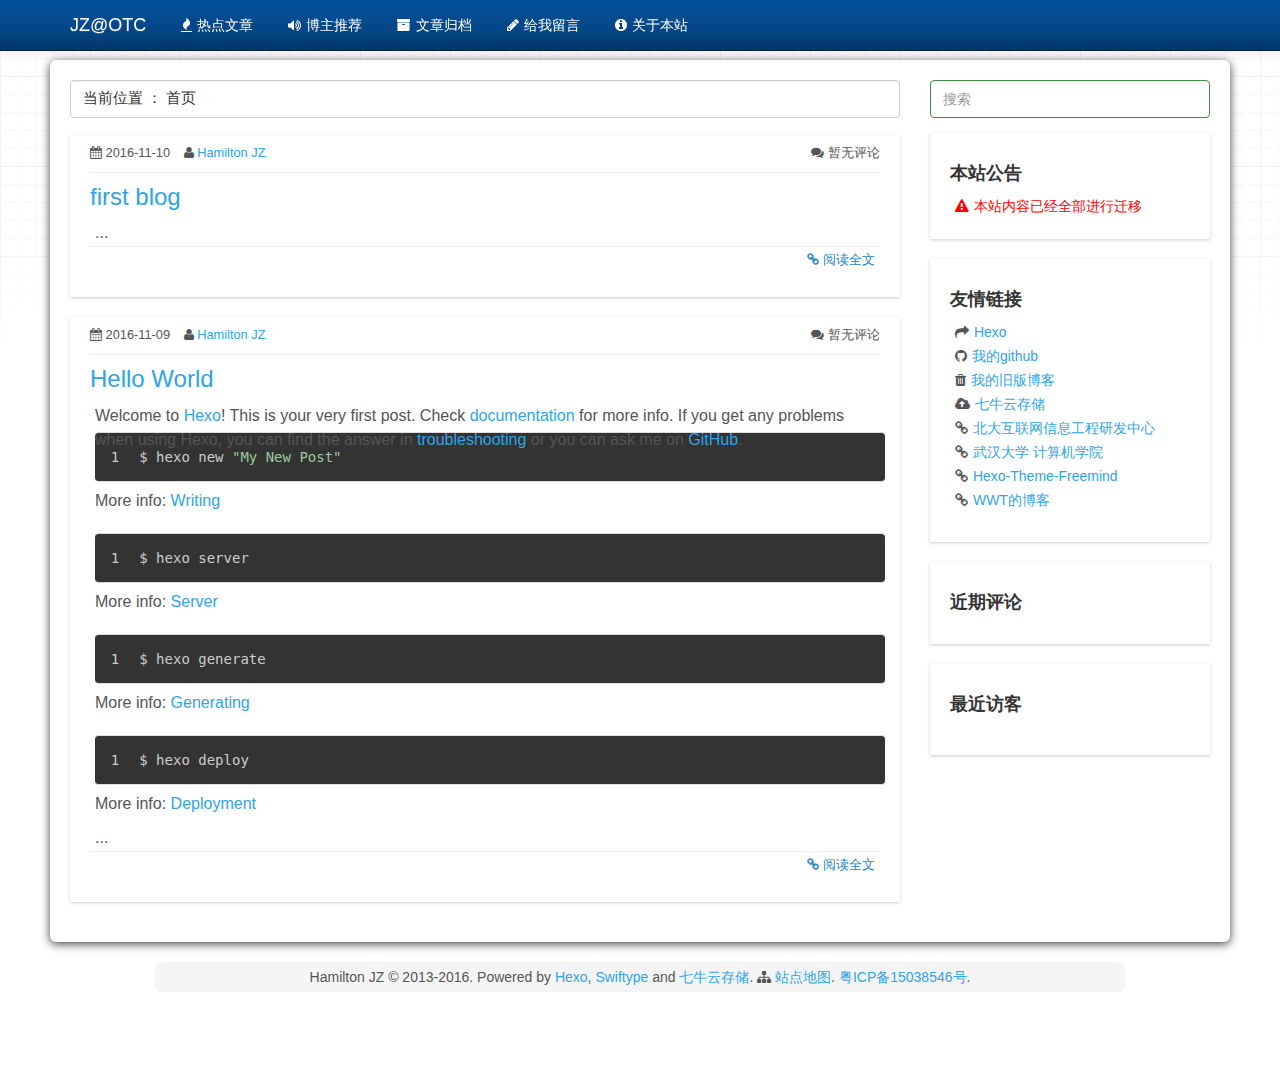
==== index.html @ c2eeb41c "Site updated: 2016-11-10 01:08:20" ====
<!DOCTYPE HTML>
<html>
<head>
  <meta charset="utf-8">
  
  <title>JZ@OTC</title>
  <meta name="author" content="Hamilton JZ">
  
  
  <meta name="viewport" content="width=device-width, initial-scale=1, maximum-scale=1">

  
  <meta property="og:site_name" content="JZ@OTC"/>

  
    <meta property="og:image" content="undefined"/>
  

  
  
    <link href="/favicon.ico" rel="icon">
  

  <!-- CSS -->


  <link rel="stylesheet" href="/css/themes/cerulean.css" media="screen" type="text/css">
  <link rel="stylesheet" href="/css/font-awesome.css" media="screen" type="text/css">
  <link rel="stylesheet" href="/css/style.css" media="screen" type="text/css">
  <link rel="stylesheet" href="/css/responsive.css" media="screen" type="text/css">
  <link rel="stylesheet" href="/css/highlight.css" media="screen" type="text/css">
  <link rel="stylesheet" href="/css/google-fonts.css" media="screen" type="text/css">
  <!--[if lt IE 9]><script src="//html5shiv.googlecode.com/svn/trunk/html5.js"></script><![endif]-->

  <script src="/js/jquery-2.0.3.min.js"></script>
  <script type="text/javascript" src="http://v3.jiathis.com/code/jia.js" charset="utf-8"></script>

  <!-- analytics -->
  



</head>

 <body>  
  <nav id="main-nav" class="navbar navbar-inverse navbar-default navbar-fixed-top" role="navigation">
    <div class="container">
      <button type="button" class="navbar-header navbar-toggle" data-toggle="collapse" data-target=".navbar-collapse">
	<span class="sr-only">Toggle navigation</span>
        <span class="icon-bar"></span>
        <span class="icon-bar"></span>
        <span class="icon-bar"></span>
      </button>
       <a class="navbar-brand" href="/">JZ@OTC</a>
      <div class="collapse navbar-collapse nav-menu">
		<ul class="nav navbar-nav">
		  
		  <li>
			<a href="/tags/热点文章/" title="All the tags.">
			  <i class="fa fa-fire"></i>热点文章
			</a>
		  </li>
		  
		  <li>
			<a href="/tags/博主推荐/" title="All the tags.">
			  <i class="fa fa-volume-up"></i>博主推荐
			</a>
		  </li>
		  
		  <li>
			<a href="/archives" title="All the articles.">
			  <i class="fa fa-archive"></i>文章归档
			</a>
		  </li>
		  
		  <li>
			<a href="/message" title="All the tags.">
			  <i class="fa fa-pencil"></i>给我留言
			</a>
		  </li>
		  
		  <li>
			<a href="/about" title="About me.">
			  <i class="fa fa-info-circle"></i>关于本站
			</a>
		  </li>
		  
		</ul>
      </div>
    </div> <!-- container -->
</nav>
<div class="clearfix"></div>

  <div class="container">
  	<div class="content">
    	 <div class="row page">

	
	<div class="col-md-9">
	

		<div class="slogan" style="margin-bottom: 17px">
      <h4 style="margin-top: 0;color: #333;font-size:15px;font-weight: normal;">当前位置 ： 首页</h4>
</div>    
		<div id="top_search"></div>
		
		<!-- title and entry -->
		
            <div class="archive">	  
				<div id="archives"> 
				
					<header class="entry-header">
						<div class="entry-info" text-transform : capitalize>				     					      	      
							
							  <span class="entry-date">
								  <span class="fa fa-calendar" aria-hidden="true"></span>
								  2016-11-10						      
							  </span>
							  
							  <span class="author vcard">
								  <span class="fa fa-user" aria-hidden="true"></span>
								  <a href="/">Hamilton JZ</a> 	
							  </span>



							<span class="comments-link">
								<span class="fa fa-comments" aria-hidden="true"></span>
								<span class="ds-thread-count" data-thread-key="2016/11/10/first-blog/">暂无评论</span>
							</span>	
							
						</div>	
									
						<h3 class="entry-title"> 
							  <a href="/2016/11/10/first-blog/" >first blog</a>
						</h3>

					</header>

					<div class="entry">
  <div class="row">
	
	
		
	
	...</div>
</div>


					<footer class="entry-meta">					  
						<a href="/2016/11/10/first-blog/" class="more-link"><span class="fa fa-link" aria-hidden="true"></span>  阅读全文</a>	
					</footer>

				</div>	

             </div>
		
            <div class="archive">	  
				<div id="archives"> 
				
					<header class="entry-header">
						<div class="entry-info" text-transform : capitalize>				     					      	      
							
							  <span class="entry-date">
								  <span class="fa fa-calendar" aria-hidden="true"></span>
								  2016-11-09						      
							  </span>
							  
							  <span class="author vcard">
								  <span class="fa fa-user" aria-hidden="true"></span>
								  <a href="/">Hamilton JZ</a> 	
							  </span>



							<span class="comments-link">
								<span class="fa fa-comments" aria-hidden="true"></span>
								<span class="ds-thread-count" data-thread-key="2016/11/09/hello-world/">暂无评论</span>
							</span>	
							
						</div>	
									
						<h3 class="entry-title"> 
							  <a href="/2016/11/09/hello-world/" >Hello World</a>
						</h3>

					</header>

					<div class="entry">
  <div class="row">
	
	
		<p>Welcome to <a href="https://hexo.io/" target="_blank" rel="external">Hexo</a>! This is your very first post. Check <a href="https://hexo.io/docs/" target="_blank" rel="external">documentation</a> for more info. If you get any problems when using Hexo, you can find the answer in <a href="https://hexo.io/docs/troubleshooting.html" target="_blank" rel="external">troubleshooting</a> or you can ask me on <a href="https://github.com/hexojs/hexo/issues" target="_blank" rel="external">GitHub</a>.</p>
<h2 id="Quick-Start"><a href="#Quick-Start" class="headerlink" title="Quick Start"></a>Quick Start</h2><h3 id="Create-a-new-post"><a href="#Create-a-new-post" class="headerlink" title="Create a new post"></a>Create a new post</h3><figure class="highlight bash"><table><tr><td class="gutter"><pre><div class="line">1</div></pre></td><td class="code"><pre><div class="line">$ hexo new <span class="string">"My New Post"</span></div></pre></td></tr></table></figure>
<p>More info: <a href="https://hexo.io/docs/writing.html" target="_blank" rel="external">Writing</a></p>
<h3 id="Run-server"><a href="#Run-server" class="headerlink" title="Run server"></a>Run server</h3><figure class="highlight bash"><table><tr><td class="gutter"><pre><div class="line">1</div></pre></td><td class="code"><pre><div class="line">$ hexo server</div></pre></td></tr></table></figure>
<p>More info: <a href="https://hexo.io/docs/server.html" target="_blank" rel="external">Server</a></p>
<h3 id="Generate-static-files"><a href="#Generate-static-files" class="headerlink" title="Generate static files"></a>Generate static files</h3><figure class="highlight bash"><table><tr><td class="gutter"><pre><div class="line">1</div></pre></td><td class="code"><pre><div class="line">$ hexo generate</div></pre></td></tr></table></figure>
<p>More info: <a href="https://hexo.io/docs/generating.html" target="_blank" rel="external">Generating</a></p>
<h3 id="Deploy-to-remote-sites"><a href="#Deploy-to-remote-sites" class="headerlink" title="Deploy to remote sites"></a>Deploy to remote sites</h3><figure class="highlight bash"><table><tr><td class="gutter"><pre><div class="line">1</div></pre></td><td class="code"><pre><div class="line">$ hexo deploy</div></pre></td></tr></table></figure>
<p>More info: <a href="https://hexo.io/docs/deployment.html" target="_blank" rel="external">Deployment</a></p>

	
	...</div>
</div>


					<footer class="entry-meta">					  
						<a href="/2016/11/09/hello-world/" class="more-link"><span class="fa fa-link" aria-hidden="true"></span>  阅读全文</a>	
					</footer>

				</div>	

             </div>
		

		<!-- pagination -->
		<div>
			<center>
			


			</center>
		</div>
		
	</div> <!-- col-md-9 -->

	
		<div class="col-md-3">
	<div id="sidebar">
		
				
  <div class="form-group has-success has-feedback" id="site_search">
    <form class="site-search-form">
        <input type="text" id="st-search-input" name="q" results="0" placeholder="搜索" class="st-search-input st-default-search-input form-control" />
    </form>
  </div>  

			
				<style type="text/css">
  .cls_container{height:24px;overflow:hidden;}
  .cls_container ul{list-style-type:none;margin:0;padding:0;margin-left:0px;}
  .cls_container ul li{height:24px;line-height:24px;float:left;display:inline;}
</style>

<div class="widget">
	<h4 style="font-weight: bold; color: #333;font-family: "Helvetica Neue", Helvetica, Arial, sans-serif">本站公告</h4>

	<div id="myscroll" class="cls_container">
		<ul>
		  <li><span style="color:red"><i class="fa fa-warning"></i>欢迎访问本站!</span></li></br>
		  <li><span style="color:red"><i class="fa fa-warning"></i>本站内容已经全部进行迁移</span></li></br>
		  <li><span style="color:red"><i class="fa fa-warning"></i>谷歌浏览器访问本站效果最佳!</span></li></br>
		  <li><span style="color:red"><i class="fa fa-warning"></i>若URL失效，请使用本站内部搜索</span></li></br>
		</ul>
	</div>

	<div id="showhint"></div>
</div>

<script type="text/javascript">
	function $(element){
	 if(arguments.length>1){
	  for(var i=0,length=arguments.length,elements=[];i<length;i++){
	   elements.push($(arguments[i]));
	  }
	  return elements;
	 }
	 if(typeof element=="string"){
	  return document.getElementById(element);
	 }else{
	  return element;
	 }
	}
	var Class={
	 create:function(){
	  return function(){
	   this.initialize.apply(this,arguments);
	  }
	 }
	}
	Function.prototype.bind=function(object){
	 var method=this;
	 return function(){
	  method.apply(object,arguments);
	 }
	}
	var Scroll=Class.create();
	Scroll.prototype={
	 initialize:function(element,height){
	  this.element=$(element);
	  this.element.innerHTML+=this.element.innerHTML;
	  this.height=height;
	  this.maxHeight=this.element.scrollHeight/2;
	  this.counter=0;
	  this.scroll();
	  this.timer="";
	  this.element.onmouseover=this.stop.bind(this);
	  this.element.onmouseout=function(){this.timer=setTimeout(this.scroll.bind(this),1000);}.bind(this);
	 },
	 scroll:function(){
	  if(this.element.scrollTop<this.maxHeight){
	   this.element.scrollTop++;
	   this.counter++;
	  }else{
	   this.element.scrollTop=0;
	   this.counter=0;
	  }
	  if(this.counter<this.height){
	   this.timer=setTimeout(this.scroll.bind(this),20);
	  }else{
	   this.counter=0;
	   this.timer=setTimeout(this.scroll.bind(this),3000);
	  }
	 },
	 stop:function(){
	  clearTimeout(this.timer);
	 }
	}
	var myscroll=new Scroll("myscroll",24);
</script>

			
				
			
				

			
				
<div class="widget">
	<h4 style="font-weight: bold; color: #333;font-family: "Helvetica Neue", Helvetica, Arial, sans-serif">友情链接</h4>
	<ul class="blogroll list-unstyled">
	
		<li style="font-size:14px"><i class="fa fa-share"></i><a href="http://hexo.io" title="My Linkin account." target="_blank"]);">Hexo</a></li>
	
		<li style="font-size:14px"><i class="fa fa-github"></i><a href="http://www.github.com/rudy-yuan" title="My Github account." target="_blank"]);">我的github</a></li>
	
		<li style="font-size:14px"><i class="fa fa-trash"></i><a href="http://yjiehn.sinaapp.com" title="My Linkin account." target="_blank"]);">我的旧版博客</a></li>
	
		<li style="font-size:14px"><i class="fa fa-cloud-upload"></i><a href="http://www.qiniu.com" title="My Weibo account." target="_blank"]);">七牛云存储</a></li>
	
		<li style="font-size:14px"><i class="fa fa-chain"></i><a href="http://netlab.pkusz.edu.cn" title="My Weibo account." target="_blank"]);">北大互联网信息工程研发中心</a></li>
	
		<li style="font-size:14px"><i class="fa fa-chain"></i><a href="http://cs.whu.edu.cn" title="My Weibo account." target="_blank"]);">武汉大学 计算机学院</a></li>
	
		<li style="font-size:14px"><i class="fa fa-chain"></i><a href="http://github.com/wzpan/hexo-theme-freemind" title="My Weibo account." target="_blank"]);">Hexo-Theme-Freemind</a></li>
	
		<li style="font-size:14px"><i class="fa fa-chain"></i><a href="http://www.wengweitao.com" title="My Weibo account." target="_blank"]);">WWT的博客</a></li>
	
	</ul>
</div>


			
				<div class="widget">
	<h4 style="font-weight: bold; color: #333;font-family: "Helvetica Neue", Helvetica, Arial, sans-serif">近期评论</h4>
	<ul class="ds-recent-comments" data-num-items="5" data-show-avatars="1" data-show-time="0" data-show-admin="1" data-excerpt-length="100" ></ul>
	
	<script type="text/javascript">
	    var duoshuoQuery = { short_name: 'rudy-yuan' };
	    (function() {
	    var ds = document.createElement('script');
		ds.type = 'text/javascript';ds.async = true;
		ds.src = 'http://static.duoshuo.com/embed.js';
		ds.charset = 'UTF-8';
		(document.getElementsByTagName('head')[0] || document.getElementsByTagName('body')[0]).appendChild(ds);
		})();
	</script>

</div>



			
				<section id="recent-visitors" class="widget widget_recent_comments">
	<h4 style="font-weight: bold; color: #333;font-family: "Helvetica Neue", Helvetica, Arial, sans-serif">最近访客</h4>
  	<div class="panelbody clearfix"><ul class="ds-recent-visitors" data-num-items="30"></ul></div>
</section>
			  
	</div> <!-- sidebar -->
</div> <!-- col-md-3 -->

	
	
</div> <!-- row-fluid -->
	</div>
  </div>
  <div class="container-narrow">
  <footer> <p>
  Hamilton JZ &copy; 2013-2016.
  
       Powered by <a href="http://hexo.io/" target="_blank">Hexo</a>, <a href="https://swiftype.com/" target="_blank">Swiftype</a> and <a href="http://www.qiniu.com/" target="_blank">七牛云存储</a>.
      <i class="fa fa-sitemap %>"></i> <a href="/sitemap.xml" target="_blank"> 站点地图</a>. <a href="http://www.miitbeian.gov.cn/">粤ICP备15038546号</a>.
      <script type="text/javascript">var cnzz_protocol = (("https:" == document.location.protocol) ? " https://" : " http://");document.write(unescape("%3Cspan id='cnzz_stat_icon_1255163192'%3E%3C/span%3E%3Cscript src='" + cnzz_protocol + "s11.cnzz.com/z_stat.php%3Fid%3D1255163192' type='text/javascript'%3E%3C/script%3E"));</script>   
</p> </footer>
</div> <!-- container-narrow -->
  
  <script type="text/javascript">
  (function(w,d,t,u,n,s,e){w['SwiftypeObject']=n;w[n]=w[n]||function(){
    (w[n].q=w[n].q||[]).push(arguments);};s=d.createElement(t);
    e=d.getElementsByTagName(t)[0];s.async=1;s.src=u;e.parentNode.insertBefore(s,e);
  })(window,document,'script','//s.swiftypecdn.com/install/v2/st.js','_st');

  _st('install', 'YYG5W2xNQTns7U8J3YqW','2.0.0');
  </script>



  
<a id="gotop" href="#">   
  <span>▲</span> 
</a>

<script src="/js/jquery.imagesloaded.min.js"></script>
<script src="/js/gallery.js"></script>
<script src="/js/bootstrap.min.js"></script>
<script src="/js/main.js"></script>
<script src="/js/search.js"></script> 


<link rel="stylesheet" href="/fancybox/jquery.fancybox.css" media="screen" type="text/css">
<script src="/fancybox/jquery.fancybox.pack.js"></script>
<script type="text/javascript">
(function($){
  $('.fancybox').fancybox();
})(jQuery);
</script>



</body>
   </html>
---- css/style.css ----
/* =============================================================================
   container
   ========================================================================== */

.container-narrow {
  margin: 0 auto;
  max-width:970px;
}

.container-narrow > footer {
  margin-top: 20px;
  text-align: center;
}
.container-narrow > footer p {
  padding: 5px;
  -webkit-border-radius: 6px;
  -moz-border-radius: 6px;
  border-radius: 6px;
}

/* =============================================================================
   Body and structure
   ========================================================================== */

body {
  position: relative;
  padding-top: 40px;
  background-color: #fff;
  background-image: url(../img/grid-18px-masked.png);
  background-repeat: repeat-x;
  background-position: 0 40px;
  padding-bottom: 70px;
}

.content {
  padding: 20px;
  margin-left: -20px; /* negative indent the amount of the padding to maintain the grid system */
  margin-right: -20px; /* negative indent the amount of the padding to maintain the grid system */
  -webkit-border-radius: 6px 6px 6px 6px;
  -moz-border-radius: 6px 6px 6px 6px;
  border-radius: 6px 6px 6px 6px;
  -webkit-box-shadow: 0 2px 10px rgba(0,0,0,.75);
  -moz-box-shadow: 0 2px 102px rgba(0,0,0,.75);
  box-shadow: 0 2px 10px rgba(0,0,0,.75);
}

#sidebar {
  font-size: 0.9em;
}

/* =============================================================================
   page, post
   ========================================================================== */

.post{
  font-size: 1.2em;
}

.page{
  font-size: 16px;
}

.page, .post{
  line-height: 1.5em;
  font-family: 'Open Sans',"Helvetica Neue", "Helvetica","Microsoft YaHei", "WenQuanYi Micro Hei",Arial, sans-serif;
}

.page .more {
  text-pull: right;
}

.post .date {
  margin-bottom:20px;
  font-weight:bold;
}

.mypage {
  padding-bottom: 30px;
  border-bottom: 1px solid #ccc;
}

.archive {
  padding: 10px 20px;
  margin-bottom: 20px;
  background-color: #fff;
  -moz-box-shadow: 0 1px 3px 0 rgba(0, 0, 0, 0.2);
  -webkit-box-shadow: 0 1px 3px 0 rgba(0, 0, 0, 0.2);
  box-shadow: 0 1px 3px 0 rgba(0, 0, 0, 0.2);
}


.entry-info { 
  margin-bottom: 10px;
  padding-bottom: 20px;
  font-size: 0.8em;
  line-height: 1.3;
  border-bottom: 1px solid #efefef;
}

.entry-date,
.author.vcard,
.entry-tags,
.entry-categories,
.full-size-link { margin-right: 10px; }

time, mark, audio, video {
  margin: 0;
  padding: 0;
  border: 0;
  font-size: 100%;
  font: inherit;
  vertical-align: baseline;
}


/* =============================================================================
   navbar
   ========================================================================== */

.navbar-brand {
  text-shadow: 0 1px 0 rgba(255,255,255,.1), 0 0 30px rgba(255,255,255,.125);
  -webkit-transition: all .2s linear;
     -moz-transition: all .2s linear;
          transition: all .2s linear;
}

.navbar-brand:hover {
  text-decoration: none;
  text-shadow: 0 1px 0 rgba(255,255,255,.1), 0 0 30px rgba(255,255,255,.4);
}


/* =============================================================================
   pagination
   ========================================================================== */

.pagination {
  margin-top: 0;
  text-align: center;
}
.page-number-basic,
.pagination .prev,
.pagination .next,
.pagination .page-number,
.pagination .space {
  display: inline-block;
  position: relative;
  top: -1px;
  margin: 0 10px;
  padding: 0 10px;
  line-height: 30px;
}
@media (max-width: 767px) {
  .page-number-basic,
  .pagination .prev,
  .pagination .next,
  .pagination .page-number,
  .pagination .space {
    margin: 0 5px;
  }
}
.pagination .prev,
.pagination .next,
.pagination .page-number {
  border-bottom: 0;
  transition-property: border-color;
  transition-duration: 0.2s;
  transition-timing-function: ease-in-out;
  transition-delay: 0s;
}
.pagination .prev:hover,
.pagination .next:hover,
.pagination .page-number:hover {
  border-top-color: #222;
}
.pagination .space {
  padding: 0;
  margin: 0;
}
.pagination .prev {
  margin-left: 0;
}
.pagination .next {
  margin-right: 0;
}
.pagination .page-number.current {
  color: #fff;
  background: #ccc;
  border-top-color: #ccc;
}
@media (max-width: 767px) {
  .pagination {
    border-top: none;
  }
  .pagination .prev,
  .pagination .next,
  .pagination .page-number {
    margin-bottom: 10px;
    border-top: 0;
    border-bottom: 1px solid #eee;
  }
  .pagination .prev:hover,
  .pagination .next:hover,
  .pagination .page-number:hover {
    border-bottom-color: #222;
  }
}





/* =============================================================================
   List
   ========================================================================== */

li i {
  margin-right: 5px;
  margin-left: 5px;  
}

.listing-item {
  line-height: 24px;
}

/* =============================================================================
   widget and tag box
   ========================================================================== */

.meta-widget {
  margin: 10px 0;
}

.meta-widget a{
  color:#555;
}

.tag_box {
  margin:0;
  overflow:hidden;
}
.tag_box li {
  line-height:28px;
}
.tag_box li i {
  opacity:0.9;
}
.tag_box.inline li {
  float:left;
}
.tag_box a {
  padding: 2px 6px;
  margin: 2px;
  background: #e5e5e5;
  color:#555;
  border-radius: 3px;
  text-decoration:none;
  border:1px dashed #bbb;
}
.tag_box a span{
  vertical-align:super;
  font-size:0.8em;
}
.tag_box a:hover {
  background-color:#397bdd;
  color:#FFF;
}
.tag_box a.active {
  background:#57A957;
  border:1px solid #4C964D;
  color:#FFF;
}



#local-search-result {
  scroll:auto;
  overflow:auto;
  max-height:3in;
}

ul.search-result-list {
  padding-left: 10px;
}

a.search-result-title {
  font-weight: bold;
}

p.search-result {
  color=#555;
}

em.search-keyword {
  border-bottom: 1px dashed #4088b8;
  font-weight: bold;
}

.tagcloud .entry{
  width: 100%;  
}

.archive-title:before {
  font-family: FontAwesome;
  content: '\f187  ';
}

.archive-title-tag:before {
  font-family: FontAwesome;
  content: '\f02c  ';
}

.archive-title-category:before {
  font-family: FontAwesome;
  content: '\f07b  ';
}

/* =============================================================================
   hyper links
   ========================================================================== */

a.label-anchor {
  position: relative;
  display: block;
  text-align: right;
  width: 200px;
  left: -210px;
  font-family: 'PT Sans', sans-serif;
}
a.label-anchor:target span {
  background-color: #b94a48;
}
a.label-anchor:hover {
  text-decoration: none;
}
a.label-anchor span {
  font-weight: bold;
  line-height: 0px;
  color: #ffffff;
  text-shadow: 0 -1px 0 rgba(0, 0, 0, 0.25);
  white-space: nowrap;
  background-color: #666;
  padding: 1px 4px 2px;
  -webkit-border-radius: 3px;
  -moz-border-radius: 3px;
  border-radius: 3px;
}

a.inline-ref {
  border-bottom: dotted 1px #333;
  color: black;
}
a.inline-ref:hover {
  text-decoration: none;
  border-bottom: solid 1px #000;
}

/* =============================================================================
  blockquote
   ========================================================================== */

blockquote {
  border-left:5px solid #cccccc;
  font-size: 1em;
  background-color: #fff;
}

blockquote p, blockquote ol, blockquote ul, blockquote li, .slogan{
  font-family: 'Open Sans',"Helvetica Neue", Helvetica, "Segoe UI", Ubuntu, "Hiragino Sans GB", '楷体', 'STKaiti';
}

/* =============================================================================
   img
   ========================================================================== */

video {
  max-width: 97.5%;
  margin: 15px auto;
  height: auto;
}

/* =============================================================================
   slogan
   ========================================================================== */

.slogan .icon-heart{
  opacity: 0.5;
  margin-right: 5px;
  margin-top: 3px;
}

.slogan .icon-heart:hover{
  opacity: 1;
}

.slogan{
  display: block;
  width: 100%;
  height: 38px;
  padding: 8px 12px;
  font-size: 14px;
  line-height: 1.42857143;
  color: #555555;
  background-color: #ffffff;
  background-image: none;
  border: 1px solid #cccccc;
  border-radius: 4px;
  -webkit-box-shadow: inset 0 1px 1px rgba(0, 0, 0, 0.075);
  box-shadow: inset 0 1px 1px rgba(0, 0, 0, 0.075);
  -webkit-transition: border-color ease-in-out .15s, box-shadow ease-in-out .15s;
  -o-transition: border-color ease-in-out .15s, box-shadow ease-in-out .15s;
  transition: border-color ease-in-out .15s, box-shadow ease-in-out .15s;
}

/* =============================================================================
   scroll to top
   ========================================================================== */

#gotop{ 
  display:block;  
  width:36px; 
  height:36px;
  position:fixed;  
  bottom:40px;  
  right:30px; 
  border-radius:7px;
  text-decoration:none;  
  display:none;  
}
#gotop span{ 
  display:block; 
} 
#gotop span{ 
  font-size:24px; 
  text-align:center; 
}

/* =============================================================================
   Headers
   ========================================================================== */

h1, .h1,
h2, .h2,
h3, .h3,
h5, .h5,
h6, .h6 {
  margin-top: 0;
  font-family: "Helvetica Neue", Helvetica, Arial, sans-serif;
  font-weight: normal;
  color: #333;
}

.page-header {
  -webkit-background-clip: border-box;
  -webkit-background-origin: padding-box;
  -webkit-background-size: cover;
  /* background-color: #f5f5f5; */
  padding: 10px 20px 0px 20px;
  margin: -20px -20px 20px;
  border-bottom-left-radius: 0px;
  border-bottom-right-radius: 0px;
  border-top-left-radius: 6px;
  border-top-right-radius: 6px;  
}

/* =============================================================================
   entry
   ========================================================================== */

.page .entry{
  padding-top: 10px 0;
}

.page .entry .row{
  padding-left: 20px;
  padding-right: 10px;
}

.page .entry h2{
  display:block; overflow: hidden; width: 0; height: 0;
  margin: -20px 0;
}

.page .entry h3{
  display:block; overflow: hidden; width: 0; height: 0;
}

.page .entry .col-md-8{
  margin: 10px 0;
}

.page .entry .thumbnail{
  margin: 10px;
}

.page h3.title {
  position:relative;
  padding: 2px 5px 5px 5px;
  font-size: 1.9em;
  font-weight: normal;
  font-family: 'PT Sans Narrow', '雅黑', '文泉驿微米黑', '黑体', sans-serif;
}

.comments-link { float: right; }

/* Entry meta */

.entry-info { 
  margin-bottom: 10px;
  padding-bottom: 10px;
  font-size: 0.8em;
  line-height: 1.3;
  border-bottom: 1px solid #efefef;
}

.entry-meta {
  margin-top: 1px;
  margin-bottom: 5px;
  font-size: 0.8em;
  line-height: 1.3;
  border-top: 1px solid #efefef;
  height: 36px;
  padding: 5px;
}

.entry-meta2 {
  background-color: #D9EDF7;
  font-size: 0.8em;
  line-height: 1.3;
  border-top: 1px solid #efefef;
height: 50px;
padding: 5px;
}

.fenlei{
   margin-top: 5px;
   margin-bottom: 9px;
	float:left;
}
.jiathis_style{
  margin-top: 5px;
margin-bottom: 9px;
	float:left;
}

.p1{
	float:left;
	font-size: 15px;
}
.p2{
	float:right;
	font-size: 15px;
}
.curent{
	width:30px;
	height:30px;
	footerfooter
}

.entry-date,
.author.vcard,
.entry-tags,
.entry-categories,
.full-size-link { margin-right: 10px; }

.comments-link { float: right; }

.more-link {
  float: right;
  margin-left: 10px;
  color: #2185c5
}

.more-link,
.entry-info, 
.entry-meta, 
.entry-info a, 
.entry-meta a {
  text-transform: capitalize;
}

.more-link:hover,
.entry-info a:hover, 
.entry-meta a:hover {
  color: #236688;
}

.sticky.format-standard .entry-meta .date,
.sticky.format-audio .entry-meta .date,
.sticky.format-chat .entry-meta .date,
.sticky.format-image .entry-meta .date,
.sticky.format-gallery .entry-meta .date { display: none; }

/* Alignment */

.alignleft { 
  float: left; 
  margin: 0.45em 1.1em 1em 0; 
}

.alignright { 
  float: right; 
  margin: 0.45em 0 1em 1.1em; 
}

.aligncenter { 
  display: block; 
  text-align: center; 
  margin: 0 auto 1.25em; 
}


/* 8. Widgets
--------------------------------------- */
/* Clearfixes */

div,img {
  margin: 0;
  padding: 0;
  border: 0;
  font-size: 100%;
  font: inherit;
  vertical-align: baseline;
}

.widget { 
  margin-bottom: 20px; 
  padding: 20px;
  font-size: 0.95em;
  background: #fff;
  -moz-box-shadow: 0 1px 3px 0 rgba(0, 0, 0, 0.2);
  -webkit-box-shadow: 0 1px 3px 0 rgba(0, 0, 0, 0.2);
  box-shadow: 0 1px 3px 0 rgba(0, 0, 0, 0.2);
}

.widget-title {
  margin: 0;
  padding: 0 0 10px;
  font-size: 1.2em;
  font-weight: bold;
  text-transform: capitalize;
}

.widget ul {
  margin-left:0px;
  padding-left:0px;
  list-style: none;
}

.widget ul li ul, 
.widget ul li ol { 
  margin-left: 15px; 
  margin-bottom: 0; 
}

.widget select {
  max-width: 100%;
}

#header-widget { 
  float: right; 
  padding: 25px 5px 10px; 
}

#header-widget ul { border: 0; }

#header .widget-title { display: none; }

#header-widget .widget-content { 
  float: left; 
  margin-left: 10px;
}

/* Footer Widgets */

#footer .widget {
  padding: 0;
  background: none;
  -moz-box-shadow: none;
  -webkit-box-shadow: none;
  box-shadow: none;
}

/* Search Widget */

.widget_search {
  padding: 0 !important;
  background: none;
  -moz-box-shadow: none;
  -webkit-box-shadow: none;
  box-shadow: none;
}

.search-form {
  padding-right: 50px;
  -moz-box-shadow: 0 1px 3px 0 rgba(0, 0, 0, 0.2);
  -webkit-box-shadow: 0 1px 3px 0 rgba(0, 0, 0, 0.2);
  box-shadow: 0 1px 3px 0 rgba(0, 0, 0, 0.2);
}

.search-form label { display: none; }

.s {
  float: left;
  height: 40px;
  width: 100%; 
  margin: 0 !important;
  padding: 10px !important;
  border: none !important;
  -moz-box-shadow: none !important;
  -webkit-box-shadow: none !important;
  box-shadow: none !important;
}

.search-submit { 
  float: right; 
  height: 40px;
  width: 50px;
  margin: 0 -50px 0; 
  padding: 0;
  border: none;
  color: #777;
}

.search-submit .icon-search {
  margin-right: -0.5em;
} 

/* Social Icons */

.social-icons a {
  display: inline-block;
  width: 35px;
  height: 35px;
  line-height: 35px;
  margin: 0 5px 5px 0;
  text-align: center;
  background: #fff;
  -moz-border-radius: 999px;
  -webkit-border-radius: 999px;
  border-radius: 999px;
  -moz-box-shadow: 0 1px 1px rgba(0, 0, 0, 0.15);
  -webkit-box-shadow: 0 1px 1px rgba(0, 0, 0, 0.15);
  box-shadow: 0 1px 1px rgba(0, 0, 0, 0.15);
}

.social-icons a:last-child {
  margin-right: 0;
}

.social-icons i {
  margin-right: -0.3em;
  font-size: 1em;
}

#header .social-icons {
  float: right;
  padding: 28px 0 0 10px;
}

.widget_wwl_social_widget {
  padding: 0 !important;
  margin-bottom: 10px;
  background: none;
  -moz-box-shadow: none;
  -webkit-box-shadow: none;
  box-shadow: none;
}

#footer .social-icons a {
  background: rgba(255, 255, 255, 0.5);
}

#footer .social-icons a:hover {
  background: #fff;
}


.page h3.title a {
  color: black;
}

.page h3.title div.article-title {
  width:80%;
}

.page h3.title div.date {
  /* position:absolute; */
  /* right:5px; */
  float: right;
  font-size:0.7em;
  color: #777;
  padding-top: 6px;
}


/* =============================================================================
   Archives list
   ========================================================================== */

.archive-ul > .caret {
  vertical-align: 7px;
  margin-left: 5px;
  opacity: 0.3;
}

.archive-ul:hover > .caret {
  opacity: 1;
}

/* =============================================================================
   ToC
   ========================================================================== */

.toc{
  font-size:10pt;
  width:auto;
  padding:10px;
  background: #eee;
  border:solid 1px #ccc;
}
 
.toc .toc-title{
  font-weight:bold;
  font-size:125%
}

.toc-article{
  list-style:circle;
  line-height: 1em;
  margin-bottom: 0px;
  padding: 10px 20px;
}

.toc-article li{
  margin-left:5px !important;
  padding:0 !important  
}

.toc-article ol{
  list-style:square;
  padding: 5px 20px;
}

.toc-article ol ol{
  list-style:circle;
  padding: 5px 20px;
}

/* =============================================================================
   Codes
   ========================================================================== */

.line{
  height: 20px;
}

/* =============================================================================
   Tables
   ========================================================================== */

table {
  border-collapse: separate;
  border-spacing: 0;
  vertical-align: middle;
}

th {
  padding: 12px 10px 12px 10px;
  border-bottom: 1px dashed #4088b8;
}

td {
  padding: 7px 10px 7px 10px;
  text-align: left;
  font-weight: normal;
  vertical-align: middle;
}

/**
 * 
 * For modern browsers
 * 1. The space content is one way to avoid an Opera bug when the
 *    contenteditable attribute is included anywhere else in the document.
 *    Otherwise it causes space to appear at the top and bottom of elements
 *    that are clearfixed.
 * 2. The use of `table` rather than `block` is only necessary if using
 *    `:before` to contain the top-margins of child elements.
 */
.cf:before,
.cf:after {
  content: ""; /* 1 */
  display: table; /* 2 */
}

.cf:after {
  clear: both;
}

/**
 * For IE 6/7 only
 * Include this rule to trigger hasLayout and contain floats.
 */
.cf {
  *zoom: 1;
}
---- css/responsive.css ----
/* Responsive
-------------------------------------------------- */

/* Desktop large
------------------------- */
@media (min-width: 1200px) {
  .page .entry .thumbnail{
    float: left;
    width: 150px;
  }
}

/* Desktop
------------------------- */
@media (min-width: 980px) and (max-width: 1199px)  {
  .page .entry .thumbnail{
    float: left;
    width: 31.623931623931625%;
    *width: 31.570740134569924%;
  }
}

/* Tablet to desktop
------------------------- */
@media (min-width: 768px) and (max-width: 979px) {
  .page .entry .thumbnail{
    float: left;
    width: 100px;
  }
}

/* Tablet
------------------------- */
@media (min-width: 481px) and (max-width: 767px) {
  .page .entry .thumbnail{
    float: right;
    width: 31.491712707182323%;
    *width: 31.43852121782062%;
  }
}

@media (max-width: 480px) {
  .page .entry .thumbnail{
	margin-left: 0;
  }
}
---- css/highlight.css ----
/* Code, Pre [landscape](http://goo.gl/hnwXeD) */

/* highlight */

pre, .highlight {  
  background: #333 !important;
  margin: 0.5em 0;
  padding: 1em 2%;
  overflow: auto;
  color: #ccc!important;
  font-size: 14px;
  text-shadow: none;
  -webkit-border-radius: 4px;
  -moz-border-radius: 4px;
  border-radius: 4px;  
  border-style: solid;
  border-color: #ddd;
  border-width: 1px 0;
  line-height: 20px;
}

code {
  background: #eee;
  border: 1px solid #d6d6d6;
  padding: 0 5px;
  margin: 0 2px;
  font-size: 90%;
  text-shadow: 0 1px #fff;  
  word-break: break-all;
  word-wrap: break-word;
  white-space: normal;
}

.highlight .gutter pre{
  text-align: left;
  padding-right: 20px;
  width: 100%;
  color: #666;  
}

pre,
code {
  font-family: Menlo, "Bitstream Vera Sans Mono", "DejaVu Sans Mono", Monaco, Consolas, monospace;  
}

pre code {
  background: none;
  text-shadow: none;
  padding: 0;
}

.highlight pre {
  border: none;
  margin: 0;
  padding: 0;
  white-space: pre;
}

.highlight table {
  margin: 0;
  width: auto;  
}

.highlight td {
  border: none;
  padding: 0;  
}


/* figcaption */

.highlight figcaption {
  zoom: 1;
  font-size: 0.85em;
  color: #999;
  line-height: 1em;
  margin-bottom: 1em;
}
.highlight figcaption:before,
.highlight figcaption:after {
  content: "";
  display: table;
}
.highlight figcaption:after {
  clear: both;
}
.highlight figcaption a {
  float: right;
}

pre .comment,
pre .title {
  color: #999;
}
pre .variable,
pre .attribute,
pre .tag,
pre .regexp,
pre .ruby .constant,
pre .xml .tag .title,
pre .xml .pi,
pre .xml .doctype,
pre .html .doctype,
pre .css .id,
pre .css .class,
pre .css .pseudo {
  color: #f2777a!important;
}
pre .number,
pre .preprocessor,
pre .built_in,
pre .literal,
pre .params,
pre .constant {
  color: #f99157!important;
}
pre .class,
pre .ruby .class .title,
pre .css .rules .attribute {
  color: #9c9!important;
}
pre .string,
pre .value,
pre .inheritance,
pre .header,
pre .ruby .symbol,
pre .xml .cdata {
  color: #9c9!important;
}
pre .css .hexcolor {
  color: #6cc!important;
}
pre .function,
pre .python .decorator,
pre .python .title,
pre .ruby .function .title,
pre .ruby .title .keyword,
pre .perl .sub,
pre .javascript .title,
pre .coffeescript .title {
  color: #69c!important;
}
pre .keyword,
pre .javascript .function {
  color: #c9c!important;
}
---- css/google-fonts.css ----
@font-face {
  font-family: 'Droid Serif';
  font-style: normal;
  font-weight: 400;
  src: local('Droid Serif'), local('DroidSerif'), url('../fonts/google-fonts/0AKsP294HTD-nvJgucYTaIbN6UDyHWBl620a-IRfuBk.woff') format('woff');
}
@font-face {
  font-family: 'Droid Serif';
  font-style: italic;
  font-weight: 400;
  src: local('Droid Serif Italic'), local('DroidSerif-Italic'), url('../fonts/google-fonts/cj2hUnSRBhwmSPr9kS5899kZXW4sYc4BjuAIFc1SXII.woff') format('woff');
}
@font-face {
  font-family: 'PT Sans';
  font-style: normal;
  font-weight: 400;
  src: local('PT Sans'), local('PTSans-Regular'), url('../fonts/google-fonts/LKf8nhXsWg5ybwEGXk8UBQ.woff') format('woff');
}
@font-face {
  font-family: 'PT Sans';
  font-style: normal;
  font-weight: 700;
  src: local('PT Sans Bold'), local('PTSans-Bold'), url('../fonts/google-fonts/0XxGQsSc1g4rdRdjJKZrNBsxEYwM7FgeyaSgU71cLG0.woff') format('woff');
}
@font-face {
  font-family: 'PT Sans';
  font-style: italic;
  font-weight: 400;
  src: local('PT Sans Italic'), local('PTSans-Italic'), url('../fonts/google-fonts/PIPMHY90P7jtyjpXuZ2cLD8E0i7KZn-EPnyo3HZu7kw.woff') format('woff');
}
@font-face {
  font-family: 'PT Sans';
  font-style: italic;
  font-weight: 700;
  src: local('PT Sans Bold Italic'), local('PTSans-BoldItalic'), url('../fonts/google-fonts/lILlYDvubYemzYzN7GbLkHhCUOGz7vYGh680lGh-uXM.woff') format('woff');
}
@font-face {
  font-family: 'PT Sans Narrow';
  font-style: normal;
  font-weight: 400;
  src: local('PT Sans Narrow'), local('PTSans-Narrow'), url('../fonts/google-fonts/UyYrYy3ltEffJV9QueSi4RdbPw3QSf9R-kE0EsQUn2A.woff') format('woff');
}
@font-face {
  font-family: 'Roboto';
  font-style: normal;
  font-weight: 400;
  src: local('Roboto Regular'), local('Roboto-Regular'), url('../fonts/google-fonts/2UX7WLTfW3W8TclTUvlFyQ.woff') format('woff');
}
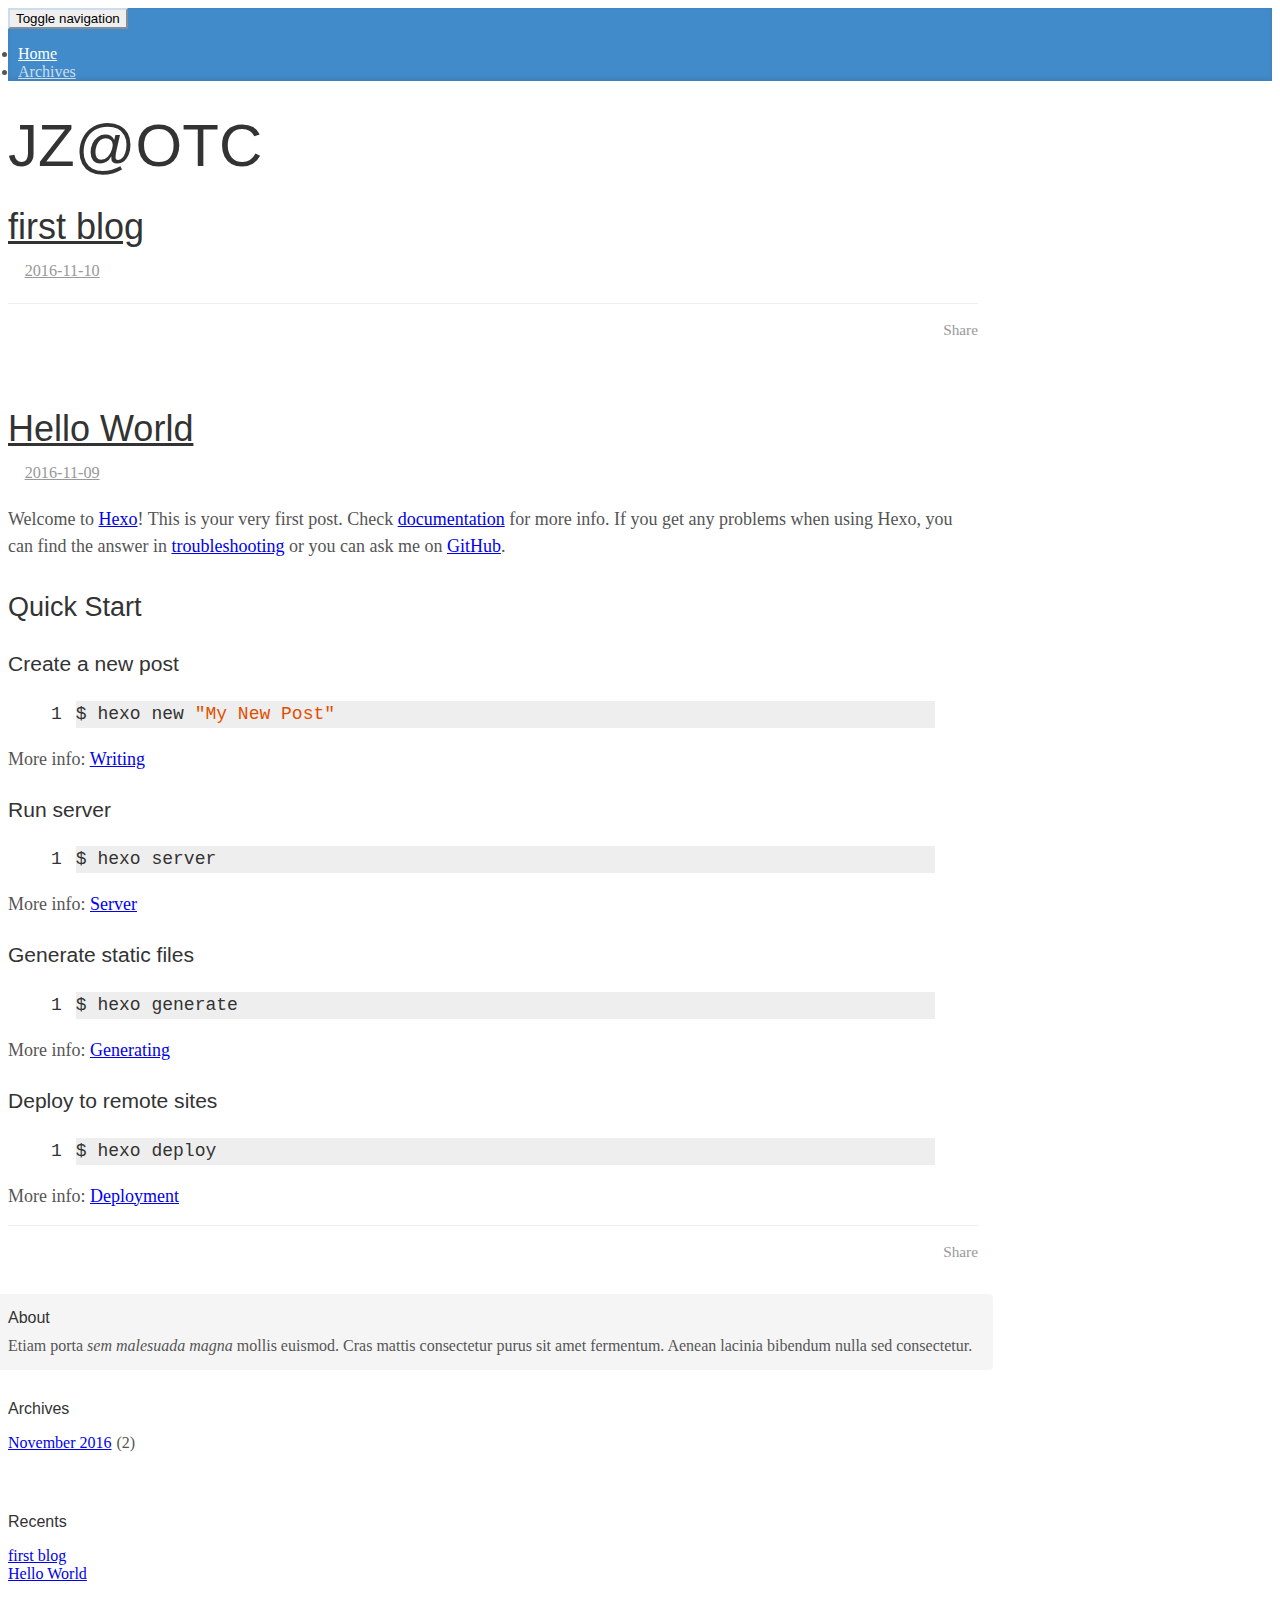
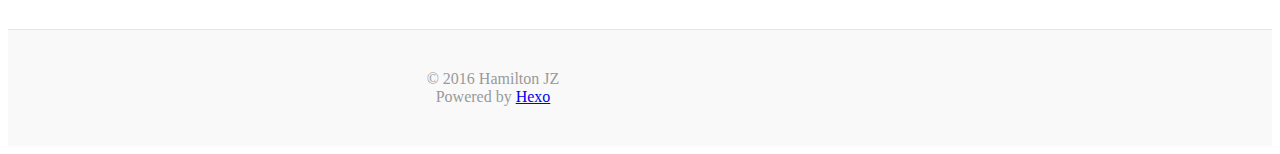
==== commit a82acfe2: "Site updated: 2016-11-10 01:11:48" ====
--- a/index.html
+++ b/index.html
@@ -1,196 +1,157 @@
-<!DOCTYPE HTML>
+<!DOCTYPE html>
 <html>
 <head>
   <meta charset="utf-8">
   
   <title>JZ@OTC</title>
-  <meta name="author" content="Hamilton JZ">
-  
-  
   <meta name="viewport" content="width=device-width, initial-scale=1, maximum-scale=1">
-
-  
-  <meta property="og:site_name" content="JZ@OTC"/>
-
-  
-    <meta property="og:image" content="undefined"/>
-  
-
-  
-  
-    <link href="/favicon.ico" rel="icon">
-  
-
-  <!-- CSS -->
-
-
-  <link rel="stylesheet" href="/css/themes/cerulean.css" media="screen" type="text/css">
-  <link rel="stylesheet" href="/css/font-awesome.css" media="screen" type="text/css">
-  <link rel="stylesheet" href="/css/style.css" media="screen" type="text/css">
-  <link rel="stylesheet" href="/css/responsive.css" media="screen" type="text/css">
-  <link rel="stylesheet" href="/css/highlight.css" media="screen" type="text/css">
-  <link rel="stylesheet" href="/css/google-fonts.css" media="screen" type="text/css">
-  <!--[if lt IE 9]><script src="//html5shiv.googlecode.com/svn/trunk/html5.js"></script><![endif]-->
-
-  <script src="/js/jquery-2.0.3.min.js"></script>
-  <script type="text/javascript" src="http://v3.jiathis.com/code/jia.js" charset="utf-8"></script>
-
-  <!-- analytics -->
-  
-
-
+  <meta property="og:type" content="website">
+<meta property="og:title" content="JZ@OTC">
+<meta property="og:url" content="https://akgbonn.github.io/index.html">
+<meta property="og:site_name" content="JZ@OTC">
+<meta name="twitter:card" content="summary">
+<meta name="twitter:title" content="JZ@OTC">
+  
+    <link rel="alternate" href="/atom.xml" title="JZ@OTC" type="application/atom+xml">
+  
+  
+  
+    <link href="//fonts.googleapis.com/css?family=Source+Code+Pro" rel="stylesheet" type="text/css">
+  
+
+  <link rel="stylesheet" href="https://maxcdn.bootstrapcdn.com/bootstrap/3.3.6/css/bootstrap.min.css" integrity="sha384-1q8mTJOASx8j1Au+a5WDVnPi2lkFfwwEAa8hDDdjZlpLegxhjVME1fgjWPGmkzs7" crossorigin="anonymous">
+
+  <link rel="stylesheet" href="https://maxcdn.bootstrapcdn.com/font-awesome/4.5.0/css/font-awesome.min.css" integrity="sha384-XdYbMnZ/QjLh6iI4ogqCTaIjrFk87ip+ekIjefZch0Y+PvJ8CDYtEs1ipDmPorQ+" crossorigin="anonymous">
+
+  <link rel="stylesheet" href="/css/styles.css">
+  
 
 </head>
 
- <body>  
-  <nav id="main-nav" class="navbar navbar-inverse navbar-default navbar-fixed-top" role="navigation">
-    <div class="container">
-      <button type="button" class="navbar-header navbar-toggle" data-toggle="collapse" data-target=".navbar-collapse">
-	<span class="sr-only">Toggle navigation</span>
+<body>
+  <nav class="navbar navbar-inverse">
+  <div class="container">
+    <!-- Brand and toggle get grouped for better mobile display -->
+    <div class="navbar-header">
+      <button type="button" class="navbar-toggle collapsed" data-toggle="collapse" data-target="#main-menu-navbar" aria-expanded="false">
+        <span class="sr-only">Toggle navigation</span>
         <span class="icon-bar"></span>
         <span class="icon-bar"></span>
         <span class="icon-bar"></span>
       </button>
-       <a class="navbar-brand" href="/">JZ@OTC</a>
-      <div class="collapse navbar-collapse nav-menu">
-		<ul class="nav navbar-nav">
-		  
-		  <li>
-			<a href="/tags/热点文章/" title="All the tags.">
-			  <i class="fa fa-fire"></i>热点文章
-			</a>
-		  </li>
-		  
-		  <li>
-			<a href="/tags/博主推荐/" title="All the tags.">
-			  <i class="fa fa-volume-up"></i>博主推荐
-			</a>
-		  </li>
-		  
-		  <li>
-			<a href="/archives" title="All the articles.">
-			  <i class="fa fa-archive"></i>文章归档
-			</a>
-		  </li>
-		  
-		  <li>
-			<a href="/message" title="All the tags.">
-			  <i class="fa fa-pencil"></i>给我留言
-			</a>
-		  </li>
-		  
-		  <li>
-			<a href="/about" title="About me.">
-			  <i class="fa fa-info-circle"></i>关于本站
-			</a>
-		  </li>
-		  
-		</ul>
-      </div>
-    </div> <!-- container -->
+      
+    </div>
+
+    <!-- Collect the nav links, forms, and other content for toggling -->
+    <div class="collapse navbar-collapse" id="main-menu-navbar">
+      <ul class="nav navbar-nav">
+        
+          <li><a class="active"
+                 href="/index.html">Home</a></li>
+        
+          <li><a class=""
+                 href="/archives/">Archives</a></li>
+        
+      </ul>
+
+      <!--
+      <ul class="nav navbar-nav navbar-right">
+        
+          <li><a href="/atom.xml" title="RSS Feed"><i class="fa fa-rss"></i></a></li>
+        
+      </ul>
+      -->
+    </div><!-- /.navbar-collapse -->
+  </div><!-- /.container-fluid -->
 </nav>
-<div class="clearfix"></div>
 
   <div class="container">
-  	<div class="content">
-    	 <div class="row page">
-
-	
-	<div class="col-md-9">
-	
-
-		<div class="slogan" style="margin-bottom: 17px">
-      <h4 style="margin-top: 0;color: #333;font-size:15px;font-weight: normal;">当前位置 ： 首页</h4>
-</div>    
-		<div id="top_search"></div>
-		
-		<!-- title and entry -->
-		
-            <div class="archive">	  
-				<div id="archives"> 
-				
-					<header class="entry-header">
-						<div class="entry-info" text-transform : capitalize>				     					      	      
-							
-							  <span class="entry-date">
-								  <span class="fa fa-calendar" aria-hidden="true"></span>
-								  2016-11-10						      
-							  </span>
-							  
-							  <span class="author vcard">
-								  <span class="fa fa-user" aria-hidden="true"></span>
-								  <a href="/">Hamilton JZ</a> 	
-							  </span>
-
-
-
-							<span class="comments-link">
-								<span class="fa fa-comments" aria-hidden="true"></span>
-								<span class="ds-thread-count" data-thread-key="2016/11/10/first-blog/">暂无评论</span>
-							</span>	
-							
-						</div>	
-									
-						<h3 class="entry-title"> 
-							  <a href="/2016/11/10/first-blog/" >first blog</a>
-						</h3>
-
-					</header>
-
-					<div class="entry">
-  <div class="row">
-	
-	
-		
-	
-	...</div>
-</div>
-
-
-					<footer class="entry-meta">					  
-						<a href="/2016/11/10/first-blog/" class="more-link"><span class="fa fa-link" aria-hidden="true"></span>  阅读全文</a>	
-					</footer>
-
-				</div>	
-
-             </div>
-		
-            <div class="archive">	  
-				<div id="archives"> 
-				
-					<header class="entry-header">
-						<div class="entry-info" text-transform : capitalize>				     					      	      
-							
-							  <span class="entry-date">
-								  <span class="fa fa-calendar" aria-hidden="true"></span>
-								  2016-11-09						      
-							  </span>
-							  
-							  <span class="author vcard">
-								  <span class="fa fa-user" aria-hidden="true"></span>
-								  <a href="/">Hamilton JZ</a> 	
-							  </span>
-
-
-
-							<span class="comments-link">
-								<span class="fa fa-comments" aria-hidden="true"></span>
-								<span class="ds-thread-count" data-thread-key="2016/11/09/hello-world/">暂无评论</span>
-							</span>	
-							
-						</div>	
-									
-						<h3 class="entry-title"> 
-							  <a href="/2016/11/09/hello-world/" >Hello World</a>
-						</h3>
-
-					</header>
-
-					<div class="entry">
-  <div class="row">
-	
-	
-		<p>Welcome to <a href="https://hexo.io/" target="_blank" rel="external">Hexo</a>! This is your very first post. Check <a href="https://hexo.io/docs/" target="_blank" rel="external">documentation</a> for more info. If you get any problems when using Hexo, you can find the answer in <a href="https://hexo.io/docs/troubleshooting.html" target="_blank" rel="external">troubleshooting</a> or you can ask me on <a href="https://github.com/hexojs/hexo/issues" target="_blank" rel="external">GitHub</a>.</p>
+    <div class="blog-header">
+  <h1 class="blog-title">JZ@OTC</h1>
+  
+</div>
+
+    <div class="row">
+        <div class="col-sm-8 blog-main">
+          
+  
+    <article id="post-first-blog" class="article article-type-post" itemscope itemprop="blogPost">
+
+  <header class="article-header">
+    
+  
+    <h1 itemprop="name">
+      <a class="article-title" href="/2016/11/10/first-blog/">first blog</a>
+    </h1>
+  
+
+
+  </header>
+
+  <div class="article-meta">
+    <div class="article-datetime">
+  <a href="/2016/11/10/first-blog/" class="article-date"><time datetime="2016-11-09T23:16:41.000Z" itemprop="datePublished">2016-11-10</time></a>
+</div>
+
+    
+    
+
+  </div>
+  <div class="article-inner">
+
+    <div class="article-entry" itemprop="articleBody">
+      
+        
+      
+    </div>
+
+    
+      
+
+    
+
+    <footer class="article-footer">
+      <a data-url="https://akgbonn.github.io/2016/11/10/first-blog/" data-id="civblnfev000048fvhfhecjuh" class="article-share-link">
+        <i class="fa fa-share"></i> Share
+      </a>
+      
+      
+
+    </footer>
+  </div>
+  
+</article>
+
+
+
+  
+    <article id="post-hello-world" class="article article-type-post" itemscope itemprop="blogPost">
+
+  <header class="article-header">
+    
+  
+    <h1 itemprop="name">
+      <a class="article-title" href="/2016/11/09/hello-world/">Hello World</a>
+    </h1>
+  
+
+
+  </header>
+
+  <div class="article-meta">
+    <div class="article-datetime">
+  <a href="/2016/11/09/hello-world/" class="article-date"><time datetime="2016-11-09T22:26:55.577Z" itemprop="datePublished">2016-11-09</time></a>
+</div>
+
+    
+    
+
+  </div>
+  <div class="article-inner">
+
+    <div class="article-entry" itemprop="articleBody">
+      
+        <p>Welcome to <a href="https://hexo.io/" target="_blank" rel="external">Hexo</a>! This is your very first post. Check <a href="https://hexo.io/docs/" target="_blank" rel="external">documentation</a> for more info. If you get any problems when using Hexo, you can find the answer in <a href="https://hexo.io/docs/troubleshooting.html" target="_blank" rel="external">troubleshooting</a> or you can ask me on <a href="https://github.com/hexojs/hexo/issues" target="_blank" rel="external">GitHub</a>.</p>
 <h2 id="Quick-Start"><a href="#Quick-Start" class="headerlink" title="Quick Start"></a>Quick Start</h2><h3 id="Create-a-new-post"><a href="#Create-a-new-post" class="headerlink" title="Create a new post"></a>Create a new post</h3><figure class="highlight bash"><table><tr><td class="gutter"><pre><div class="line">1</div></pre></td><td class="code"><pre><div class="line">$ hexo new <span class="string">"My New Post"</span></div></pre></td></tr></table></figure>
 <p>More info: <a href="https://hexo.io/docs/writing.html" target="_blank" rel="external">Writing</a></p>
 <h3 id="Run-server"><a href="#Run-server" class="headerlink" title="Run server"></a>Run server</h3><figure class="highlight bash"><table><tr><td class="gutter"><pre><div class="line">1</div></pre></td><td class="code"><pre><div class="line">$ hexo server</div></pre></td></tr></table></figure>
@@ -200,233 +161,98 @@
 <h3 id="Deploy-to-remote-sites"><a href="#Deploy-to-remote-sites" class="headerlink" title="Deploy to remote sites"></a>Deploy to remote sites</h3><figure class="highlight bash"><table><tr><td class="gutter"><pre><div class="line">1</div></pre></td><td class="code"><pre><div class="line">$ hexo deploy</div></pre></td></tr></table></figure>
 <p>More info: <a href="https://hexo.io/docs/deployment.html" target="_blank" rel="external">Deployment</a></p>
 
-	
-	...</div>
-</div>
-
-
-					<footer class="entry-meta">					  
-						<a href="/2016/11/09/hello-world/" class="more-link"><span class="fa fa-link" aria-hidden="true"></span>  阅读全文</a>	
-					</footer>
-
-				</div>	
-
-             </div>
-		
-
-		<!-- pagination -->
-		<div>
-			<center>
-			
-
-
-			</center>
-		</div>
-		
-	</div> <!-- col-md-9 -->
-
-	
-		<div class="col-md-3">
-	<div id="sidebar">
-		
-				
-  <div class="form-group has-success has-feedback" id="site_search">
-    <form class="site-search-form">
-        <input type="text" id="st-search-input" name="q" results="0" placeholder="搜索" class="st-search-input st-default-search-input form-control" />
-    </form>
-  </div>  
-
-			
-				<style type="text/css">
-  .cls_container{height:24px;overflow:hidden;}
-  .cls_container ul{list-style-type:none;margin:0;padding:0;margin-left:0px;}
-  .cls_container ul li{height:24px;line-height:24px;float:left;display:inline;}
-</style>
-
-<div class="widget">
-	<h4 style="font-weight: bold; color: #333;font-family: "Helvetica Neue", Helvetica, Arial, sans-serif">本站公告</h4>
-
-	<div id="myscroll" class="cls_container">
-		<ul>
-		  <li><span style="color:red"><i class="fa fa-warning"></i>欢迎访问本站!</span></li></br>
-		  <li><span style="color:red"><i class="fa fa-warning"></i>本站内容已经全部进行迁移</span></li></br>
-		  <li><span style="color:red"><i class="fa fa-warning"></i>谷歌浏览器访问本站效果最佳!</span></li></br>
-		  <li><span style="color:red"><i class="fa fa-warning"></i>若URL失效，请使用本站内部搜索</span></li></br>
-		</ul>
-	</div>
-
-	<div id="showhint"></div>
-</div>
-
-<script type="text/javascript">
-	function $(element){
-	 if(arguments.length>1){
-	  for(var i=0,length=arguments.length,elements=[];i<length;i++){
-	   elements.push($(arguments[i]));
-	  }
-	  return elements;
-	 }
-	 if(typeof element=="string"){
-	  return document.getElementById(element);
-	 }else{
-	  return element;
-	 }
-	}
-	var Class={
-	 create:function(){
-	  return function(){
-	   this.initialize.apply(this,arguments);
-	  }
-	 }
-	}
-	Function.prototype.bind=function(object){
-	 var method=this;
-	 return function(){
-	  method.apply(object,arguments);
-	 }
-	}
-	var Scroll=Class.create();
-	Scroll.prototype={
-	 initialize:function(element,height){
-	  this.element=$(element);
-	  this.element.innerHTML+=this.element.innerHTML;
-	  this.height=height;
-	  this.maxHeight=this.element.scrollHeight/2;
-	  this.counter=0;
-	  this.scroll();
-	  this.timer="";
-	  this.element.onmouseover=this.stop.bind(this);
-	  this.element.onmouseout=function(){this.timer=setTimeout(this.scroll.bind(this),1000);}.bind(this);
-	 },
-	 scroll:function(){
-	  if(this.element.scrollTop<this.maxHeight){
-	   this.element.scrollTop++;
-	   this.counter++;
-	  }else{
-	   this.element.scrollTop=0;
-	   this.counter=0;
-	  }
-	  if(this.counter<this.height){
-	   this.timer=setTimeout(this.scroll.bind(this),20);
-	  }else{
-	   this.counter=0;
-	   this.timer=setTimeout(this.scroll.bind(this),3000);
-	  }
-	 },
-	 stop:function(){
-	  clearTimeout(this.timer);
-	 }
-	}
-	var myscroll=new Scroll("myscroll",24);
-</script>
-
-			
-				
-			
-				
-
-			
-				
-<div class="widget">
-	<h4 style="font-weight: bold; color: #333;font-family: "Helvetica Neue", Helvetica, Arial, sans-serif">友情链接</h4>
-	<ul class="blogroll list-unstyled">
-	
-		<li style="font-size:14px"><i class="fa fa-share"></i><a href="http://hexo.io" title="My Linkin account." target="_blank"]);">Hexo</a></li>
-	
-		<li style="font-size:14px"><i class="fa fa-github"></i><a href="http://www.github.com/rudy-yuan" title="My Github account." target="_blank"]);">我的github</a></li>
-	
-		<li style="font-size:14px"><i class="fa fa-trash"></i><a href="http://yjiehn.sinaapp.com" title="My Linkin account." target="_blank"]);">我的旧版博客</a></li>
-	
-		<li style="font-size:14px"><i class="fa fa-cloud-upload"></i><a href="http://www.qiniu.com" title="My Weibo account." target="_blank"]);">七牛云存储</a></li>
-	
-		<li style="font-size:14px"><i class="fa fa-chain"></i><a href="http://netlab.pkusz.edu.cn" title="My Weibo account." target="_blank"]);">北大互联网信息工程研发中心</a></li>
-	
-		<li style="font-size:14px"><i class="fa fa-chain"></i><a href="http://cs.whu.edu.cn" title="My Weibo account." target="_blank"]);">武汉大学 计算机学院</a></li>
-	
-		<li style="font-size:14px"><i class="fa fa-chain"></i><a href="http://github.com/wzpan/hexo-theme-freemind" title="My Weibo account." target="_blank"]);">Hexo-Theme-Freemind</a></li>
-	
-		<li style="font-size:14px"><i class="fa fa-chain"></i><a href="http://www.wengweitao.com" title="My Weibo account." target="_blank"]);">WWT的博客</a></li>
-	
-	</ul>
-</div>
-
-
-			
-				<div class="widget">
-	<h4 style="font-weight: bold; color: #333;font-family: "Helvetica Neue", Helvetica, Arial, sans-serif">近期评论</h4>
-	<ul class="ds-recent-comments" data-num-items="5" data-show-avatars="1" data-show-time="0" data-show-admin="1" data-excerpt-length="100" ></ul>
-	
-	<script type="text/javascript">
-	    var duoshuoQuery = { short_name: 'rudy-yuan' };
-	    (function() {
-	    var ds = document.createElement('script');
-		ds.type = 'text/javascript';ds.async = true;
-		ds.src = 'http://static.duoshuo.com/embed.js';
-		ds.charset = 'UTF-8';
-		(document.getElementsByTagName('head')[0] || document.getElementsByTagName('body')[0]).appendChild(ds);
-		})();
-	</script>
-
-</div>
-
-
-
-			
-				<section id="recent-visitors" class="widget widget_recent_comments">
-	<h4 style="font-weight: bold; color: #333;font-family: "Helvetica Neue", Helvetica, Arial, sans-serif">最近访客</h4>
-  	<div class="panelbody clearfix"><ul class="ds-recent-visitors" data-num-items="30"></ul></div>
-</section>
-			  
-	</div> <!-- sidebar -->
-</div> <!-- col-md-3 -->
-
-	
-	
-</div> <!-- row-fluid -->
-	</div>
-  </div>
-  <div class="container-narrow">
-  <footer> <p>
-  Hamilton JZ &copy; 2013-2016.
-  
-       Powered by <a href="http://hexo.io/" target="_blank">Hexo</a>, <a href="https://swiftype.com/" target="_blank">Swiftype</a> and <a href="http://www.qiniu.com/" target="_blank">七牛云存储</a>.
-      <i class="fa fa-sitemap %>"></i> <a href="/sitemap.xml" target="_blank"> 站点地图</a>. <a href="http://www.miitbeian.gov.cn/">粤ICP备15038546号</a>.
-      <script type="text/javascript">var cnzz_protocol = (("https:" == document.location.protocol) ? " https://" : " http://");document.write(unescape("%3Cspan id='cnzz_stat_icon_1255163192'%3E%3C/span%3E%3Cscript src='" + cnzz_protocol + "s11.cnzz.com/z_stat.php%3Fid%3D1255163192' type='text/javascript'%3E%3C/script%3E"));</script>   
-</p> </footer>
-</div> <!-- container-narrow -->
-  
-  <script type="text/javascript">
-  (function(w,d,t,u,n,s,e){w['SwiftypeObject']=n;w[n]=w[n]||function(){
-    (w[n].q=w[n].q||[]).push(arguments);};s=d.createElement(t);
-    e=d.getElementsByTagName(t)[0];s.async=1;s.src=u;e.parentNode.insertBefore(s,e);
-  })(window,document,'script','//s.swiftypecdn.com/install/v2/st.js','_st');
-
-  _st('install', 'YYG5W2xNQTns7U8J3YqW','2.0.0');
-  </script>
-
-
-
-  
-<a id="gotop" href="#">   
-  <span>▲</span> 
-</a>
-
-<script src="/js/jquery.imagesloaded.min.js"></script>
-<script src="/js/gallery.js"></script>
-<script src="/js/bootstrap.min.js"></script>
-<script src="/js/main.js"></script>
-<script src="/js/search.js"></script> 
-
-
-<link rel="stylesheet" href="/fancybox/jquery.fancybox.css" media="screen" type="text/css">
-<script src="/fancybox/jquery.fancybox.pack.js"></script>
-<script type="text/javascript">
-(function($){
-  $('.fancybox').fancybox();
-})(jQuery);
-</script>
-
-
+      
+    </div>
+
+    
+      
+
+    
+
+    <footer class="article-footer">
+      <a data-url="https://akgbonn.github.io/2016/11/09/hello-world/" data-id="civblnffh000148fvnol2tj8u" class="article-share-link">
+        <i class="fa fa-share"></i> Share
+      </a>
+      
+      
+
+    </footer>
+  </div>
+  
+</article>
+
+
+
+  
+
+
+
+
+        </div>
+        <div class="col-sm-3 col-sm-offset-1 blog-sidebar">
+          
+  <div class="sidebar-module sidebar-module-inset">
+  <h4>About</h4>
+  <p>Etiam porta <em>sem malesuada magna</em> mollis euismod. Cras mattis consectetur purus sit amet fermentum. Aenean lacinia bibendum nulla sed consectetur.</p>
+
+</div>
+
+
+  
+
+
+  
+
+
+  
+
+  
+  <div class="sidebar-module">
+    <h4>Archives</h4>
+    <ul class="sidebar-module-list"><li class="sidebar-module-list-item"><a class="sidebar-module-list-link" href="/archives/2016/11/">November 2016</a><span class="sidebar-module-list-count">2</span></li></ul>
+  </div>
+
+
+
+  
+  <div class="sidebar-module">
+    <h4>Recents</h4>
+    <ul class="sidebar-module-list">
+      
+        <li>
+          <a href="/2016/11/10/first-blog/">first blog</a>
+        </li>
+      
+        <li>
+          <a href="/2016/11/09/hello-world/">Hello World</a>
+        </li>
+      
+    </ul>
+  </div>
+
+
+
+        </div>
+    </div>
+  </div>
+  <footer class="blog-footer">
+  <div class="container">
+    <div id="footer-info" class="inner">
+      &copy; 2016 Hamilton JZ<br>
+      Powered by <a href="http://hexo.io/" target="_blank">Hexo</a>
+    </div>
+  </div>
+</footer>
+
+  
+
+<script src="https://ajax.googleapis.com/ajax/libs/jquery/2.1.4/jquery.min.js" integrity="sha384-8gBf6Y4YYq7Jx97PIqmTwLPin4hxIzQw5aDmUg/DDhul9fFpbbLcLh3nTIIDJKhx" crossorigin="anonymous"></script>
+
+<script src="https://maxcdn.bootstrapcdn.com/bootstrap/3.3.6/js/bootstrap.min.js" integrity="sha384-0mSbJDEHialfmuBBQP6A4Qrprq5OVfW37PRR3j5ELqxss1yVqOtnepnHVP9aJ7xS" crossorigin="anonymous"></script>
+
+
+
+<script src="/js/script.js"></script>
 
 </body>
-   </html>
+</html>
--- a/css/styles.css
+++ b/css/styles.css
@@ -0,0 +1,790 @@
+/* Concatenates the stylesheet files */
+/**
+ * Base Hexo and Theme styles
+ *
+ * This stylesheet is meant to give a baseline style
+ * for the built-in Hexo tags and theme markdown. They shouldn't need
+ * to change as often as the styles in `custom.css` (in theory).
+ */
+
+/* Globals */
+
+.left, .alignleft {
+  float: left;
+}
+.right, .alignright {
+  float: right;
+}
+
+/* Sidebar */
+
+.sidebar-module-list-count {
+  padding-left: 5px;
+}
+.sidebar-module-list-count:before { content: "("; }
+.sidebar-module-list-count:after { content: ")"; }
+
+/* Articles */
+
+.article-entry {
+  overflow: hidden; /* fixes problems on small width devices */
+}
+
+.article-meta {
+  margin-bottom: 20px;
+}
+.article-meta > * {
+  display: inline-block;
+  margin-right: 15px;
+}
+
+.article-date:before,
+.article-author:before,
+.article-category-link:before {
+  display: inline-block;
+  font-family: FontAwesome;
+  margin-right: 0.25em;
+  text-rendering: auto;
+  -webkit-font-smoothing: antialiased;
+}
+.article-date:before { content: "\f073"; }
+.article-author:before { content: "\f007"; }
+.article-category-link:before { content: "\f07b"; }
+
+/* blockquote */
+.article-entry blockquote footer cite {
+  display: inline-block;
+}
+.article-entry blockquote footer cite::before {
+  content: "~";
+  padding: 0px 0.5em;
+}
+
+.article-entry .pullquote.right {
+  margin-right: 0.5em;
+  margin-left: 1em;
+}
+.article-entry .pullquote {
+  text-align: left;
+  width: 45%;
+  margin: 0;
+}
+
+/* article tags */
+.article-tag-list {
+  margin: 0;
+  padding: 0;
+  list-style-type: none;
+}
+.article-tag-list-item {
+  display: inline-block;
+  margin-right: 15px;
+}
+.article-tag-list-link:before {
+  display: inline-block;
+  font-family: FontAwesome;
+  content: "\f02b";
+  margin-right: 0.25em;
+  text-rendering: auto;
+  -webkit-font-smoothing: antialiased;
+}
+
+.article-footer {
+  border-top: 1px solid #eee;
+  padding-top: 15px;
+}
+
+.article-comment-link { display: inline-block; }
+.article-share-link {
+  cursor: pointer;
+  float: right;
+  margin-left: 20px;
+}
+
+/* prev/next navigation between articles */
+#article-nav {
+  margin-top: 30px;
+}
+#article-nav>li {
+  padding: 2px;
+  font-size: 0.8em;
+}
+#article-nav>li>a {
+  border: 1px solid #337ab7;
+}
+#article-nav>li>a:hover {
+  border: 1px solid #23527c;
+}
+.article-nav-link-wrap .fa {
+  margin: 4px 0;
+}
+
+/* article media */
+
+.article-entry img,
+.article-entry video {
+  max-width: 100%;
+  height: auto;
+  display: block;
+  margin: auto;
+}
+.article-entry .caption {
+  color: #999;
+  display: block;
+  font-size: 0.9em;
+  margin-top: 0.5em;
+  position: relative;
+  text-align: center;
+}
+.article-entry .video-container {
+  position: relative;
+  padding-top: 56.25%;
+  height: 0;
+  overflow: hidden;
+}
+.article-entry .video-container iframe,
+.article-entry .video-container object,
+.article-entry .video-container embed {
+  position: absolute;
+  top: 0;
+  left: 0;
+  width: 100%;
+  height: 100%;
+  margin-top: 0;
+}
+
+.article-gallery {
+  padding-top: 15px;
+  border-top: 1px solid #eee;
+}
+
+/* Archives */
+
+.archive-year-wrap {
+  border-bottom: 1px solid #eee;
+  font-size: 2em;
+}
+.archive-article {
+  margin: 30px 0;
+}
+.archive-article h1 {
+  margin: 0;
+  font-size: 1.3em;
+}
+
+/** Callout Styles */
+
+.bs-callout {
+  padding: 20px;
+  margin: 20px 0;
+  border: 1px solid #eee;
+  border-left-width: 5px;
+  border-radius: 3px;
+}
+.bs-callout h4,
+.bs-callout .fa {
+  margin-top: 0;
+  margin-bottom: 5px;
+}
+.bs-callout p:last-child {
+  margin-bottom: 0;
+}
+.bs-callout code {
+  border-radius: 3px;
+}
+.bs-callout+.bs-callout {
+  margin-top: -5px;
+}
+.bs-callout-default {
+  border-left-color: #777;
+}
+.bs-callout-default h4,
+.bs-callout-default .fa {
+  color: #777;
+}
+.bs-callout-primary {
+  border-left-color: #428bca;
+}
+.bs-callout-primary h4,
+.bs-callout-primary .fa {
+  color: #428bca;
+}
+.bs-callout-success {
+  border-left-color: #5cb85c;
+}
+.bs-callout-success h4,
+.bs-callout-success .fa {
+  color: #5cb85c;
+}
+.bs-callout-danger {
+  border-left-color: #d9534f;
+}
+.bs-callout-danger h4,
+.bs-callout-danger .fa {
+  color: #d9534f;
+}
+.bs-callout-warning {
+  border-left-color: #f0ad4e;
+}
+.bs-callout-warning h4,
+.bs-callout-warning .fa {
+  color: #f0ad4e;
+}
+.bs-callout-info {
+  border-left-color: #5bc0de;
+}
+.bs-callout-info h4,
+.bs-callout-info .fa {
+  color: #5bc0de;
+}
+
+/*
+ * Social media sharing module
+ */
+.article-share-box {
+  position: absolute;
+  display: none;
+  background: #fff;
+  -webkit-box-shadow: 1px 2px 10px rgba(0,0,0,0.2);
+  box-shadow: 1px 2px 10px rgba(0,0,0,0.2);
+  -webkit-border-radius: 3px;
+  border-radius: 3px;
+  margin-left: -145px;
+  overflow: hidden;
+  z-index: 1;
+}
+.article-share-box.on {
+  display: block;
+}
+.article-share-input {
+  width: 100%;
+  background: none;
+  -webkit-box-sizing: border-box;
+  -moz-box-sizing: border-box;
+  box-sizing: border-box;
+  font: 14px "Helvetica Neue", Helvetica, Arial, sans-serif;
+  padding: 0 15px;
+  color: #555;
+  outline: none;
+  border: 1px solid #ddd;
+  -webkit-border-radius: 3px 3px 0 0;
+  border-radius: 3px 3px 0 0;
+  height: 36px;
+  line-height: 36px;
+}
+.article-share-links {
+  zoom: 1;
+  background: #eee;
+  line-height: normal;
+}
+.article-share-links:before,
+.article-share-links:after {
+  content: "";
+  display: table;
+}
+.article-share-links:after {
+  clear: both;
+}
+.article-share-twitter,
+.article-share-facebook,
+.article-share-pinterest,
+.article-share-google {
+  width: 50px;
+  height: 36px;
+  display: block;
+  float: left;
+  position: relative;
+  color: #999;
+  text-shadow: 0 1px #fff;
+}
+.article-share-twitter:before,
+.article-share-facebook:before,
+.article-share-pinterest:before,
+.article-share-google:before {
+  font-size: 20px;
+  font-family: FontAwesome;
+  width: 20px;
+  height: 20px;
+  position: absolute;
+  top: 50%;
+  left: 50%;
+  margin-top: -10px;
+  margin-left: -10px;
+  text-align: center;
+}
+.article-share-twitter:hover,
+.article-share-facebook:hover,
+.article-share-pinterest:hover,
+.article-share-google:hover {
+  color: #fff;
+}
+.article-share-twitter:before {
+  content: "\f099";
+}
+.article-share-twitter:hover {
+  background: #00aced;
+  text-shadow: 0 1px #008abe;
+}
+.article-share-facebook:before {
+  content: "\f09a";
+}
+.article-share-facebook:hover {
+  background: #3b5998;
+  text-shadow: 0 1px #2f477a;
+}
+.article-share-pinterest:before {
+  content: "\f0d2";
+}
+.article-share-pinterest:hover {
+  background: #cb2027;
+  text-shadow: 0 1px #a21a1f;
+}
+.article-share-google:before {
+  content: "\f0d5";
+}
+.article-share-google:hover {
+  background: #dd4b39;
+  text-shadow: 0 1px #be3221;
+}
+
+/** Highlight.js Styles (Syntax Highlighting) */
+
+.highlight {
+  display: block;
+  background: white;
+  color: #333333;
+  overflow-x: auto;
+  margin-bottom: 15px;
+}
+
+.highlight .gutter pre {
+  border: 0;
+  text-align: right;
+  padding-right: 10px;
+  background-color: transparent;
+}
+.highlight .code {
+  width: 100%;
+}
+
+.highlight figcaption {
+  font-size: .8em;
+  color: #999;
+}
+.highlight figcaption a {
+  float: right;
+}
+
+.highlight table {
+  margin: 0;
+  width: 100%;
+}
+
+.highlight pre {
+  margin: 0;
+  background-color: #eeeeee;
+}
+
+.highlight .comment,
+.highlight .meta {
+  color: #969896;
+}
+
+.highlight .string,
+.highlight .value,
+.highlight .variable,
+.highlight .template-variable,
+.highlight .strong,
+.highlight .emphasis,
+.highlight .quote,
+.highlight .inheritance,
+.highlight.ruby .symbol,
+.highlight.xml .cdata {
+  color: #df5000;
+}
+
+.highlight .keyword,
+.highlight .selector-tag,
+.highlight .type,
+.highlight.javascript .function {
+  color: #a71d5d;
+}
+
+.highlight .number,
+.highlight .preprocessor,
+.highlight .built_in,
+.highlight .params,
+.highlight .constant,
+.highlight .literal,
+.highlight .symbol,
+.highlight .bullet,
+.highlight .attribute,
+.highlight.css .hexcolor {
+  color: #0086b3;
+}
+
+.highlight .section,
+.highlight .header,
+.highlight .name,
+.highlight .function,
+.highlight.python .decorator,
+.highlight.python .title,
+.highlight.ruby .function .title,
+.highlight.ruby .title .keyword,
+.highlight.perl .sub,
+.highlight.javascript .title,
+.highlight.coffeescript .title {
+  color: #63a35c;
+}
+
+.highlight .tag,
+.highlight .regexp {
+  color: #333333;
+}
+
+.highlight .title,
+.highlight .attr,
+.highlight .selector-id,
+.highlight .selector-class,
+.highlight .selector-attr,
+.highlight .selector-pseudo,
+.highlight.ruby .constant,
+.highlight.xml .tag .title,
+.highlight.xml .pi,
+.highlight.xml .doctype,
+.highlight.html .doctype,
+.highlight.css .id,
+.highlight.css .class,
+.highlight.css .pseudo,
+.highlight .class,
+.highlight.ruby .class .title,
+.highlight.css .rules .attribute {
+  color: #795da3;
+}
+
+.highlight .addition {
+  color: #55a532;
+  background-color: #eaffea;
+}
+
+.highlight .deletion {
+  color: #bd2c00;
+  background-color: #ffecec;
+}
+
+.highlight .link {
+  text-decoration: underline;
+}
+
+/**
+ * Custom Bootstrap and Theme Overrides
+ *
+ * Bootstrap designers: Feel free to remove all of the styles in this
+ * file to start a fresh new design. Most of the critical/functional
+ * styles are found within the other CSS files, with this one included last.
+ *
+ * Bootstrap and Hexo markdown style overrides would typically happen here.
+ */
+
+/* Globals */
+
+body {
+  font-family: Georgia, "Times New Roman", Times, serif;
+  color: #555;
+}
+
+h1, .h1,
+h2, .h2,
+h3, .h3,
+h4, .h4,
+h5, .h5,
+h6, .h6 {
+  margin-top: 1em;
+  margin-bottom: 15px;
+  font-family: "Helvetica Neue", Helvetica, Arial, sans-serif;
+  font-weight: normal;
+  color: #333;
+}
+
+p {
+  margin: 0 0 15px;
+}
+
+code {
+  background-color: #eeeeee;
+  font-size: 80%;
+}
+
+.fa { margin-right: 0.25em; }
+
+/* Buttons */
+.btn {
+  border-radius: 30px;
+}
+.btn-primary {
+  background-color: #428bca;
+  border-color: #337ab7;
+}
+.nav-pills>li>a {
+  border-radius: 30px;
+}
+
+/* Override Bootstrap's default container width */
+@media (min-width: 1200px) {
+  .container {
+    width: 970px;
+  }
+}
+
+/*
+ * Masthead for nav
+ */
+
+.navbar {
+  background-color: #428bca;
+  -webkit-box-shadow: inset 0 -2px 5px rgba(0,0,0,.1);
+          box-shadow: inset 0 -2px 5px rgba(0,0,0,.1);
+}
+
+.navbar-inverse { border: 0; }
+
+.navbar-inverse .navbar-toggle {
+  border-color: #cdddeb;
+}
+.navbar-inverse .navbar-toggle .icon-bar {
+  background-color: #cdddeb;
+}
+
+.navbar-inverse .navbar-toggle:focus,
+.navbar-inverse .navbar-toggle:hover {
+  background-color: #65A2D6;
+}
+
+.navbar-inverse .navbar-brand,
+.navbar-inverse .navbar-nav>li>a {
+  color: #cdddeb;
+  font-weight: 500;
+}
+
+.navbar-inverse .navbar-collapse,
+.navbar-inverse .navbar-form {
+  border-color: #cdddeb;
+}
+
+.navbar-inverse .navbar-nav>li>a.active {
+  color: #fff;
+}
+
+@media (min-width: 768px) {
+  .navbar {
+    border-radius: 0;
+    min-height: 40px;
+  }
+
+  /** The following may need modification depending on
+      the size of your `navbar-brand` (if enabled) */
+  #main-menu-navbar {
+    margin-left: -30px;
+  }
+  .navbar-nav>li>a {
+    padding-top: 10px;
+    padding-bottom: 10px;
+  }
+  /** ^^^^^^^^^^^^^^^^^^^^^^^^^^^^^^^^^^^^^^^^^^^ */
+
+  .navbar-inverse .navbar-nav>li>a.active:after {
+    position: absolute;
+    bottom: 0;
+    left: 50%;
+    width: 0;
+    height: 0;
+    margin-left: -5px;
+    vertical-align: middle;
+    content: " ";
+    border-right: 5px solid transparent;
+    border-bottom: 5px solid;
+    border-left: 5px solid transparent;
+  }
+}
+
+/*
+ * Blog header and description
+ */
+
+.blog-header {
+  padding-bottom: 20px;
+}
+.blog-title {
+  margin-top: 30px;
+  margin-bottom: 0;
+  font-size: 60px;
+  font-weight: normal;
+}
+.blog-description {
+  font-size: 20px;
+  color: #999;
+}
+
+/*
+ * Main column and sidebar layout
+ */
+
+.blog-main {
+  font-size: 18px;
+  line-height: 1.5;
+}
+.blog-main > article:last-of-type {
+  margin-bottom: 30px;
+}
+
+/* Sidebar modules for boxing content */
+.sidebar-module {
+  padding: 15px;
+  margin: 0 -15px 15px;
+}
+.sidebar-module h4 {
+  margin-top: 0;
+  margin-bottom: 10px;
+}
+.sidebar-module-inset {
+  padding: 15px;
+  background-color: #f5f5f5;
+  border-radius: 4px;
+}
+.sidebar-module-inset p:last-child,
+.sidebar-module-inset ul:last-child,
+.sidebar-module-inset ol:last-child {
+  margin-bottom: 0;
+}
+
+.sidebar-module-list {
+  padding-left: 0;
+  list-style: none;
+}
+.sidebar-module-list-child {
+  padding-left: 25px;
+}
+
+
+/*
+ * Blog posts
+ */
+
+.article {
+  margin-bottom: 60px;
+}
+
+.article-header h1 {
+  margin-top: 0;
+  margin-bottom: 5px;
+}
+.article-header h1 a {
+  color: #333;
+}
+.article-header h1 a:hover {
+  color: #23527c;
+  text-decoration: none;
+}
+
+.article-meta {
+  margin-bottom: 20px;
+  color: #999;
+  font-size: 0.9em;
+}
+.article-meta > * {
+  display: inline-block;
+  margin-right: 15px;
+}
+.article-meta a {
+  color: inherit;
+}
+
+.article-entry .article-more-link {
+  margin: 15px 0;
+}
+.article-entry .thumbnail .caption {
+  padding: 0;
+}
+.article-entry>*:last-child {
+  margin-bottom: 15px;
+}
+
+/* article footer content */
+.article-footer {
+  font-size: 0.85em;
+  border-top: 1px solid #eee;
+  padding-top: 15px;
+}
+.article-footer:after { /* clearfix */
+  content: " ";
+  visibility: hidden;
+  display: block;
+  height: 0;
+  clear: both;
+}
+.article-footer a {
+  color: #999;
+  text-decoration: none;
+}
+.article-footer a:hover {
+  color: #666;
+  text-decoration: underline;
+}
+
+/*
+ * Archives
+ */
+
+.archives-wrap {
+  margin-bottom: 30px;
+}
+
+.archive-year-wrap a,
+.archive-article .article-datetime a {
+  color: #333;
+  text-decoration: none;
+}
+
+.archive-article .article-datetime a {
+  color: #999;
+  text-decoration: none;
+}
+
+/*
+ * Pagination
+ */
+#page-nav {
+  text-align: center;
+}
+#page-nav .pagination {
+  margin-top: 0;
+  margin-bottom: 30px;
+}
+#page-nav .pagination .active>* {
+  background-color: #428bca;
+  border-color: #428bca;
+}
+#page-nav .pagination>li:last-child>* {
+  border-top-right-radius: 30px;
+  border-bottom-right-radius: 30px;
+}
+#page-nav .pagination>li:first-child>* {
+  border-top-left-radius: 30px;
+  border-bottom-left-radius: 30px;
+}
+
+/*
+ * Footer
+ */
+
+.blog-footer {
+  padding: 40px 0;
+  color: #999;
+  text-align: center;
+  background-color: #f9f9f9;
+  border-top: 1px solid #e5e5e5;
+}
+.blog-footer p:last-child {
+  margin-bottom: 0;
+}
+
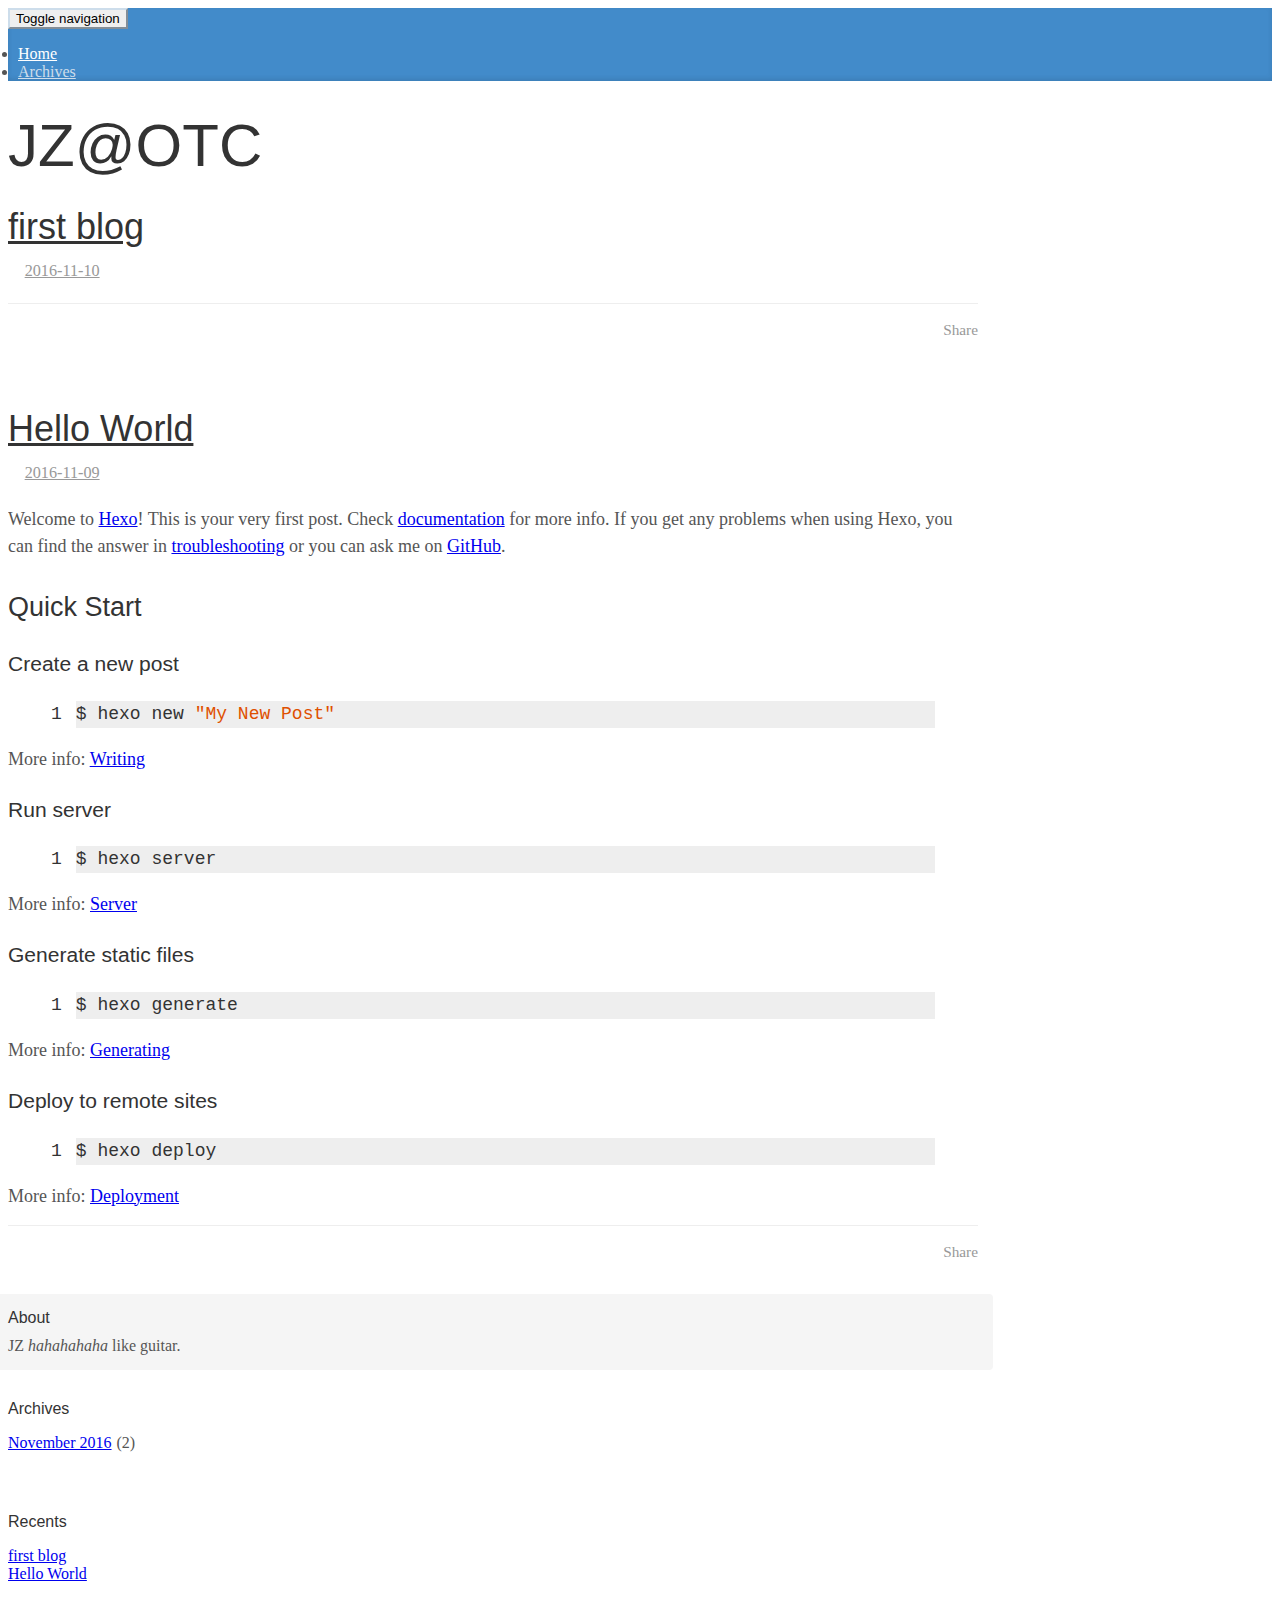
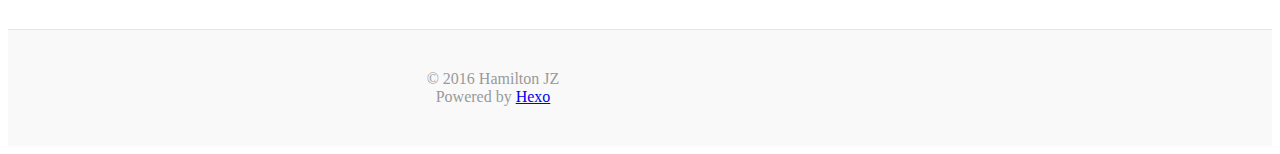
==== commit 5b459006: "Site updated: 2016-11-10 01:16:14" ====
--- a/index.html
+++ b/index.html
@@ -111,7 +111,7 @@
     
 
     <footer class="article-footer">
-      <a data-url="https://akgbonn.github.io/2016/11/10/first-blog/" data-id="civblnfev000048fvhfhecjuh" class="article-share-link">
+      <a data-url="https://akgbonn.github.io/2016/11/10/first-blog/" data-id="civblrxa60001u4fvmjurlv38" class="article-share-link">
         <i class="fa fa-share"></i> Share
       </a>
       
@@ -170,7 +170,7 @@
     
 
     <footer class="article-footer">
-      <a data-url="https://akgbonn.github.io/2016/11/09/hello-world/" data-id="civblnffh000148fvnol2tj8u" class="article-share-link">
+      <a data-url="https://akgbonn.github.io/2016/11/09/hello-world/" data-id="civblrxa10000u4fvjxucfjjw" class="article-share-link">
         <i class="fa fa-share"></i> Share
       </a>
       
@@ -193,7 +193,7 @@
           
   <div class="sidebar-module sidebar-module-inset">
   <h4>About</h4>
-  <p>Etiam porta <em>sem malesuada magna</em> mollis euismod. Cras mattis consectetur purus sit amet fermentum. Aenean lacinia bibendum nulla sed consectetur.</p>
+  <p>JZ <em>hahahahaha</em> like guitar.</p>
 
 </div>
 
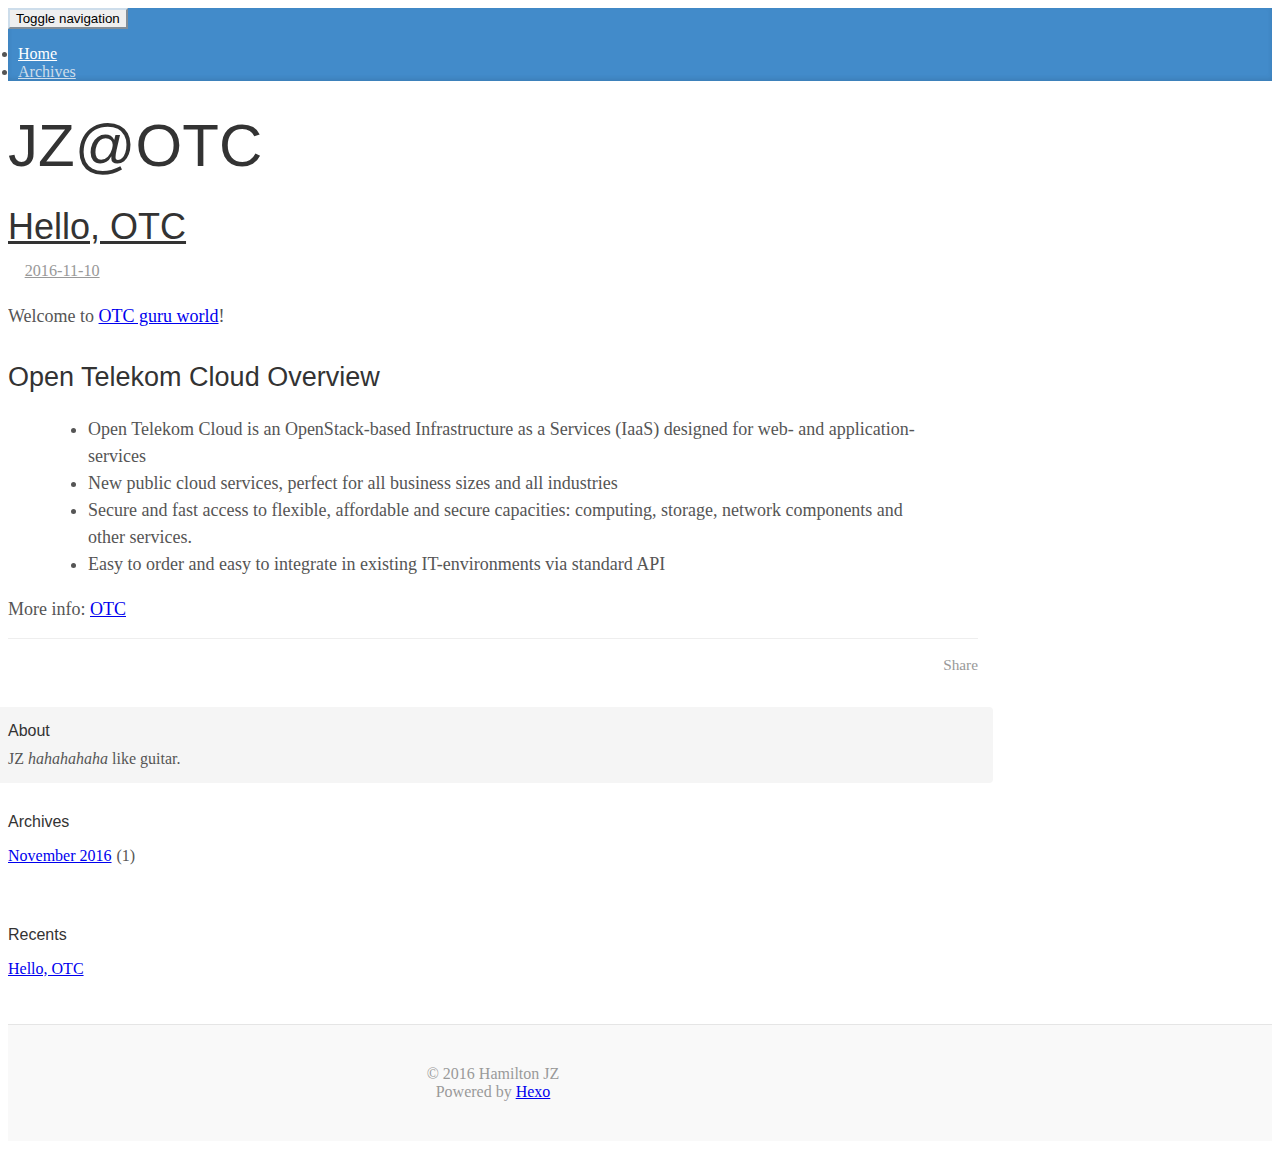
==== commit 63fc0dff: "Site updated: 2016-11-10 10:24:46" ====
--- a/index.html
+++ b/index.html
@@ -75,13 +75,13 @@
         <div class="col-sm-8 blog-main">
           
   
-    <article id="post-first-blog" class="article article-type-post" itemscope itemprop="blogPost">
+    <article id="post-Hello-OTC" class="article article-type-post" itemscope itemprop="blogPost">
 
   <header class="article-header">
     
   
     <h1 itemprop="name">
-      <a class="article-title" href="/2016/11/10/first-blog/">first blog</a>
+      <a class="article-title" href="/2016/11/10/Hello-OTC/">Hello, OTC</a>
     </h1>
   
 
@@ -90,7 +90,7 @@
 
   <div class="article-meta">
     <div class="article-datetime">
-  <a href="/2016/11/10/first-blog/" class="article-date"><time datetime="2016-11-09T23:16:41.000Z" itemprop="datePublished">2016-11-10</time></a>
+  <a href="/2016/11/10/Hello-OTC/" class="article-date"><time datetime="2016-11-10T09:20:01.000Z" itemprop="datePublished">2016-11-10</time></a>
 </div>
 
     
@@ -101,7 +101,17 @@
 
     <div class="article-entry" itemprop="articleBody">
       
-        
+        <p>Welcome to <a href="https://cloud.telekom.de/en/infrastruktur/open-telekom-cloud/" target="_blank" rel="external">OTC guru world</a>! </p>
+<h2 id="Open-Telekom-Cloud-Overview"><a href="#Open-Telekom-Cloud-Overview" class="headerlink" title="Open Telekom Cloud Overview"></a>Open Telekom Cloud Overview</h2><blockquote>
+<ul>
+<li>Open Telekom Cloud is an OpenStack-based Infrastructure as a Services (IaaS) designed for web- and application-services</li>
+<li>New public cloud services, perfect for all business sizes and all industries</li>
+<li>Secure and fast access to flexible, affordable and secure capacities: computing, storage, network components and other services.</li>
+<li>Easy to order and easy to integrate in existing IT-environments via standard API</li>
+</ul>
+</blockquote>
+<p>More info: <a href="https://cloud.telekom.de/en/infrastruktur/open-telekom-cloud/" target="_blank" rel="external">OTC</a></p>
+
       
     </div>
 
@@ -111,66 +121,7 @@
     
 
     <footer class="article-footer">
-      <a data-url="https://akgbonn.github.io/2016/11/10/first-blog/" data-id="civblrxa60001u4fvmjurlv38" class="article-share-link">
-        <i class="fa fa-share"></i> Share
-      </a>
-      
-      
-
-    </footer>
-  </div>
-  
-</article>
-
-
-
-  
-    <article id="post-hello-world" class="article article-type-post" itemscope itemprop="blogPost">
-
-  <header class="article-header">
-    
-  
-    <h1 itemprop="name">
-      <a class="article-title" href="/2016/11/09/hello-world/">Hello World</a>
-    </h1>
-  
-
-
-  </header>
-
-  <div class="article-meta">
-    <div class="article-datetime">
-  <a href="/2016/11/09/hello-world/" class="article-date"><time datetime="2016-11-09T22:26:55.577Z" itemprop="datePublished">2016-11-09</time></a>
-</div>
-
-    
-    
-
-  </div>
-  <div class="article-inner">
-
-    <div class="article-entry" itemprop="articleBody">
-      
-        <p>Welcome to <a href="https://hexo.io/" target="_blank" rel="external">Hexo</a>! This is your very first post. Check <a href="https://hexo.io/docs/" target="_blank" rel="external">documentation</a> for more info. If you get any problems when using Hexo, you can find the answer in <a href="https://hexo.io/docs/troubleshooting.html" target="_blank" rel="external">troubleshooting</a> or you can ask me on <a href="https://github.com/hexojs/hexo/issues" target="_blank" rel="external">GitHub</a>.</p>
-<h2 id="Quick-Start"><a href="#Quick-Start" class="headerlink" title="Quick Start"></a>Quick Start</h2><h3 id="Create-a-new-post"><a href="#Create-a-new-post" class="headerlink" title="Create a new post"></a>Create a new post</h3><figure class="highlight bash"><table><tr><td class="gutter"><pre><div class="line">1</div></pre></td><td class="code"><pre><div class="line">$ hexo new <span class="string">"My New Post"</span></div></pre></td></tr></table></figure>
-<p>More info: <a href="https://hexo.io/docs/writing.html" target="_blank" rel="external">Writing</a></p>
-<h3 id="Run-server"><a href="#Run-server" class="headerlink" title="Run server"></a>Run server</h3><figure class="highlight bash"><table><tr><td class="gutter"><pre><div class="line">1</div></pre></td><td class="code"><pre><div class="line">$ hexo server</div></pre></td></tr></table></figure>
-<p>More info: <a href="https://hexo.io/docs/server.html" target="_blank" rel="external">Server</a></p>
-<h3 id="Generate-static-files"><a href="#Generate-static-files" class="headerlink" title="Generate static files"></a>Generate static files</h3><figure class="highlight bash"><table><tr><td class="gutter"><pre><div class="line">1</div></pre></td><td class="code"><pre><div class="line">$ hexo generate</div></pre></td></tr></table></figure>
-<p>More info: <a href="https://hexo.io/docs/generating.html" target="_blank" rel="external">Generating</a></p>
-<h3 id="Deploy-to-remote-sites"><a href="#Deploy-to-remote-sites" class="headerlink" title="Deploy to remote sites"></a>Deploy to remote sites</h3><figure class="highlight bash"><table><tr><td class="gutter"><pre><div class="line">1</div></pre></td><td class="code"><pre><div class="line">$ hexo deploy</div></pre></td></tr></table></figure>
-<p>More info: <a href="https://hexo.io/docs/deployment.html" target="_blank" rel="external">Deployment</a></p>
-
-      
-    </div>
-
-    
-      
-
-    
-
-    <footer class="article-footer">
-      <a data-url="https://akgbonn.github.io/2016/11/09/hello-world/" data-id="civblrxa10000u4fvjxucfjjw" class="article-share-link">
+      <a data-url="https://akgbonn.github.io/2016/11/10/Hello-OTC/" data-id="civc5ekkv0000c4fv91t4xg63" class="article-share-link">
         <i class="fa fa-share"></i> Share
       </a>
       
@@ -209,7 +160,7 @@
   
   <div class="sidebar-module">
     <h4>Archives</h4>
-    <ul class="sidebar-module-list"><li class="sidebar-module-list-item"><a class="sidebar-module-list-link" href="/archives/2016/11/">November 2016</a><span class="sidebar-module-list-count">2</span></li></ul>
+    <ul class="sidebar-module-list"><li class="sidebar-module-list-item"><a class="sidebar-module-list-link" href="/archives/2016/11/">November 2016</a><span class="sidebar-module-list-count">1</span></li></ul>
   </div>
 
 
@@ -220,11 +171,7 @@
     <ul class="sidebar-module-list">
       
         <li>
-          <a href="/2016/11/10/first-blog/">first blog</a>
-        </li>
-      
-        <li>
-          <a href="/2016/11/09/hello-world/">Hello World</a>
+          <a href="/2016/11/10/Hello-OTC/">Hello, OTC</a>
         </li>
       
     </ul>
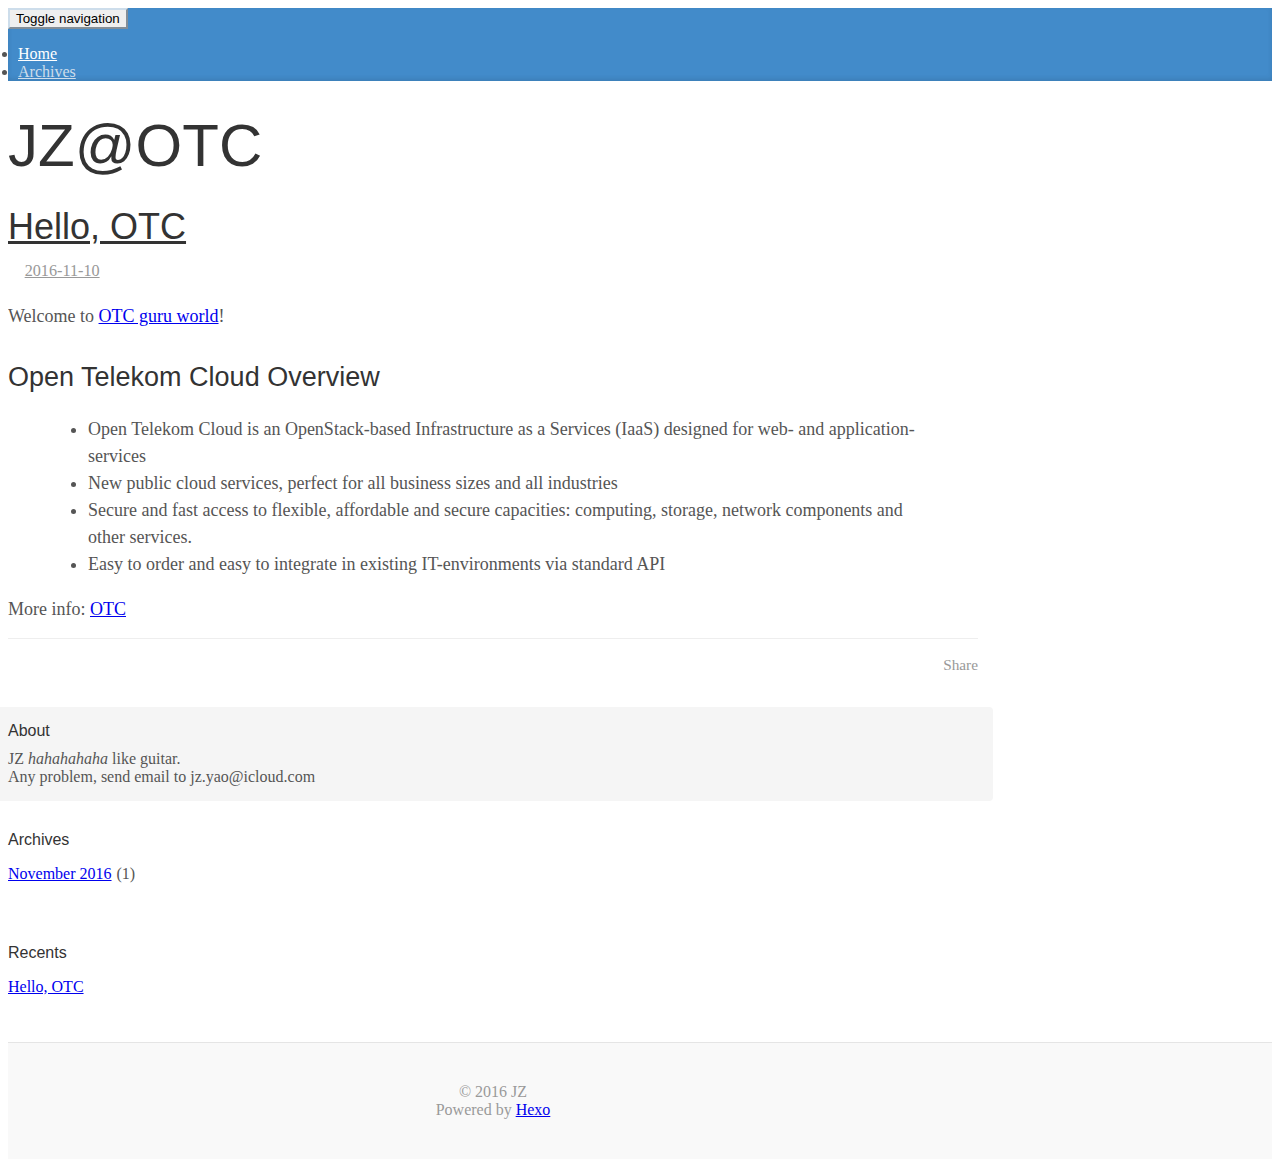
==== commit 22e5d31e: "Site updated: 2016-11-10 10:28:07" ====
--- a/index.html
+++ b/index.html
@@ -121,7 +121,7 @@
     
 
     <footer class="article-footer">
-      <a data-url="https://akgbonn.github.io/2016/11/10/Hello-OTC/" data-id="civc5ekkv0000c4fv91t4xg63" class="article-share-link">
+      <a data-url="https://akgbonn.github.io/2016/11/10/Hello-OTC/" data-id="civc5ixfx0000k4fvn2tykhsp" class="article-share-link">
         <i class="fa fa-share"></i> Share
       </a>
       
@@ -144,7 +144,7 @@
           
   <div class="sidebar-module sidebar-module-inset">
   <h4>About</h4>
-  <p>JZ <em>hahahahaha</em> like guitar.</p>
+  <p>JZ <em>hahahahaha</em> like guitar.</p>Any problem, send email to jz.yao@icloud.com
 
 </div>
 
@@ -185,7 +185,7 @@
   <footer class="blog-footer">
   <div class="container">
     <div id="footer-info" class="inner">
-      &copy; 2016 Hamilton JZ<br>
+      &copy; 2016 JZ<br>
       Powered by <a href="http://hexo.io/" target="_blank">Hexo</a>
     </div>
   </div>
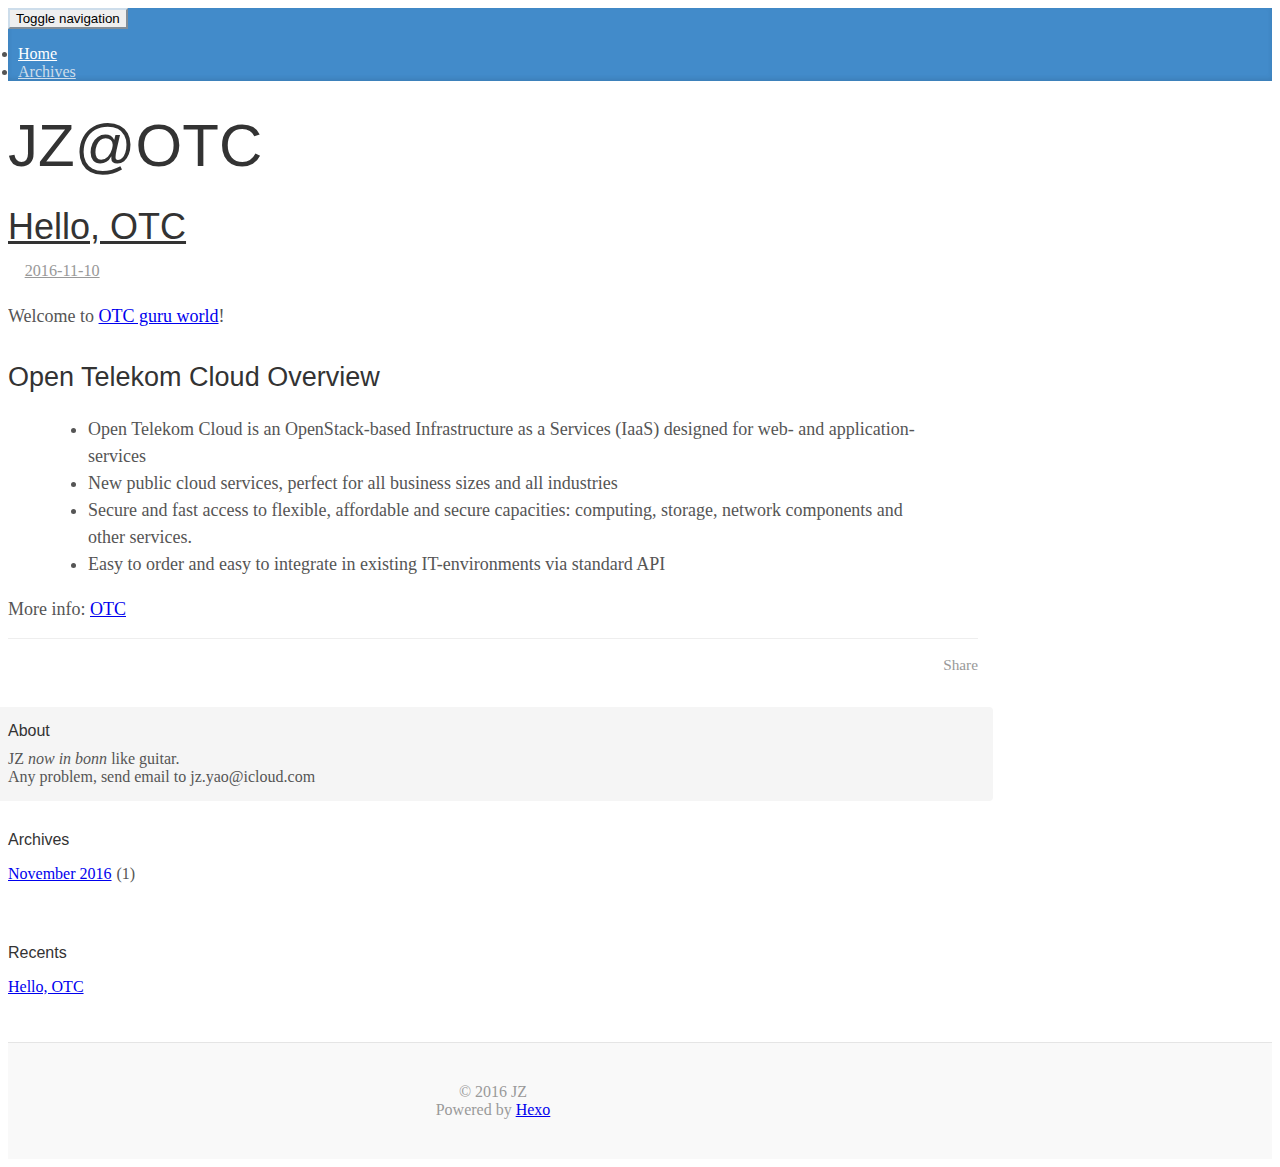
==== commit c372dac8: "Site updated: 2016-11-10 10:29:01" ====
--- a/index.html
+++ b/index.html
@@ -121,7 +121,7 @@
     
 
     <footer class="article-footer">
-      <a data-url="https://akgbonn.github.io/2016/11/10/Hello-OTC/" data-id="civc5ixfx0000k4fvn2tykhsp" class="article-share-link">
+      <a data-url="https://akgbonn.github.io/2016/11/10/Hello-OTC/" data-id="civc5k4et00000wfvncn0h347" class="article-share-link">
         <i class="fa fa-share"></i> Share
       </a>
       
@@ -144,7 +144,7 @@
           
   <div class="sidebar-module sidebar-module-inset">
   <h4>About</h4>
-  <p>JZ <em>hahahahaha</em> like guitar.</p>Any problem, send email to jz.yao@icloud.com
+  <p>JZ <em>now in bonn</em> like guitar.</p>Any problem, send email to jz.yao@icloud.com
 
 </div>
 
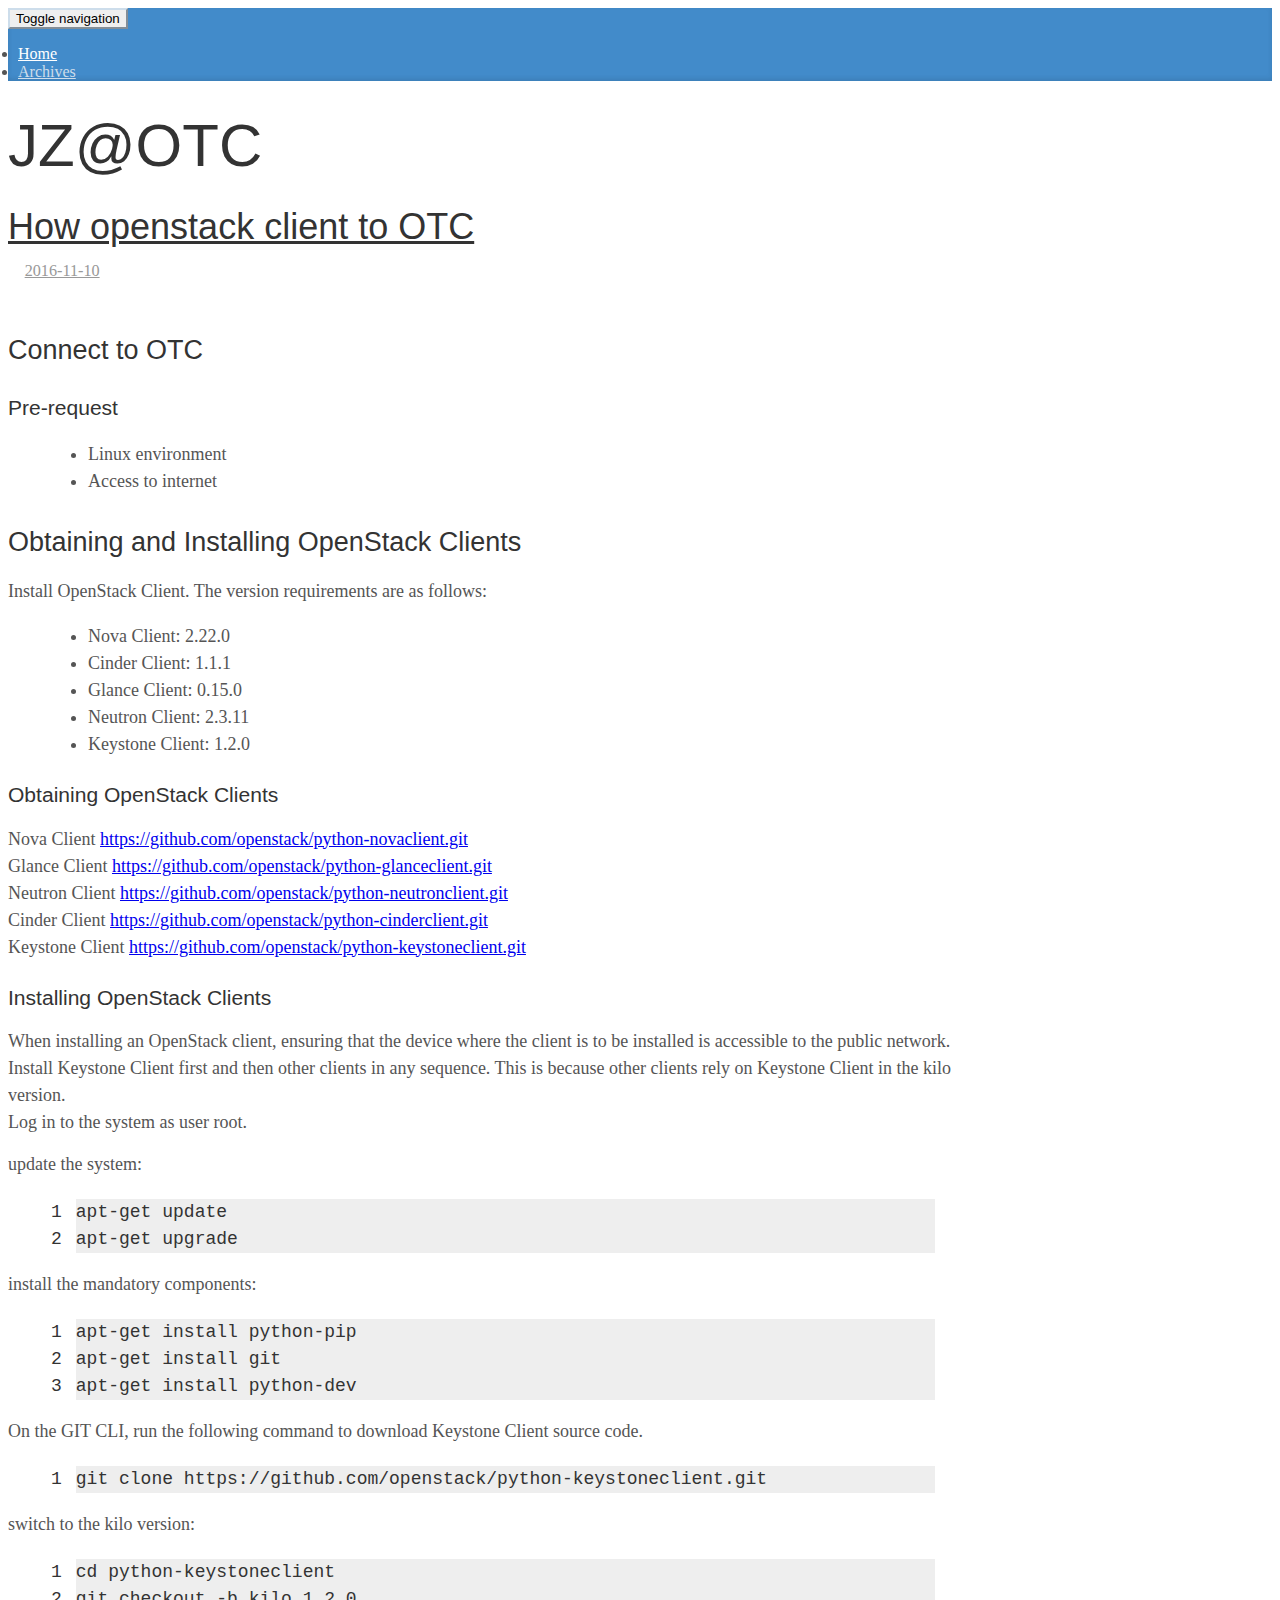
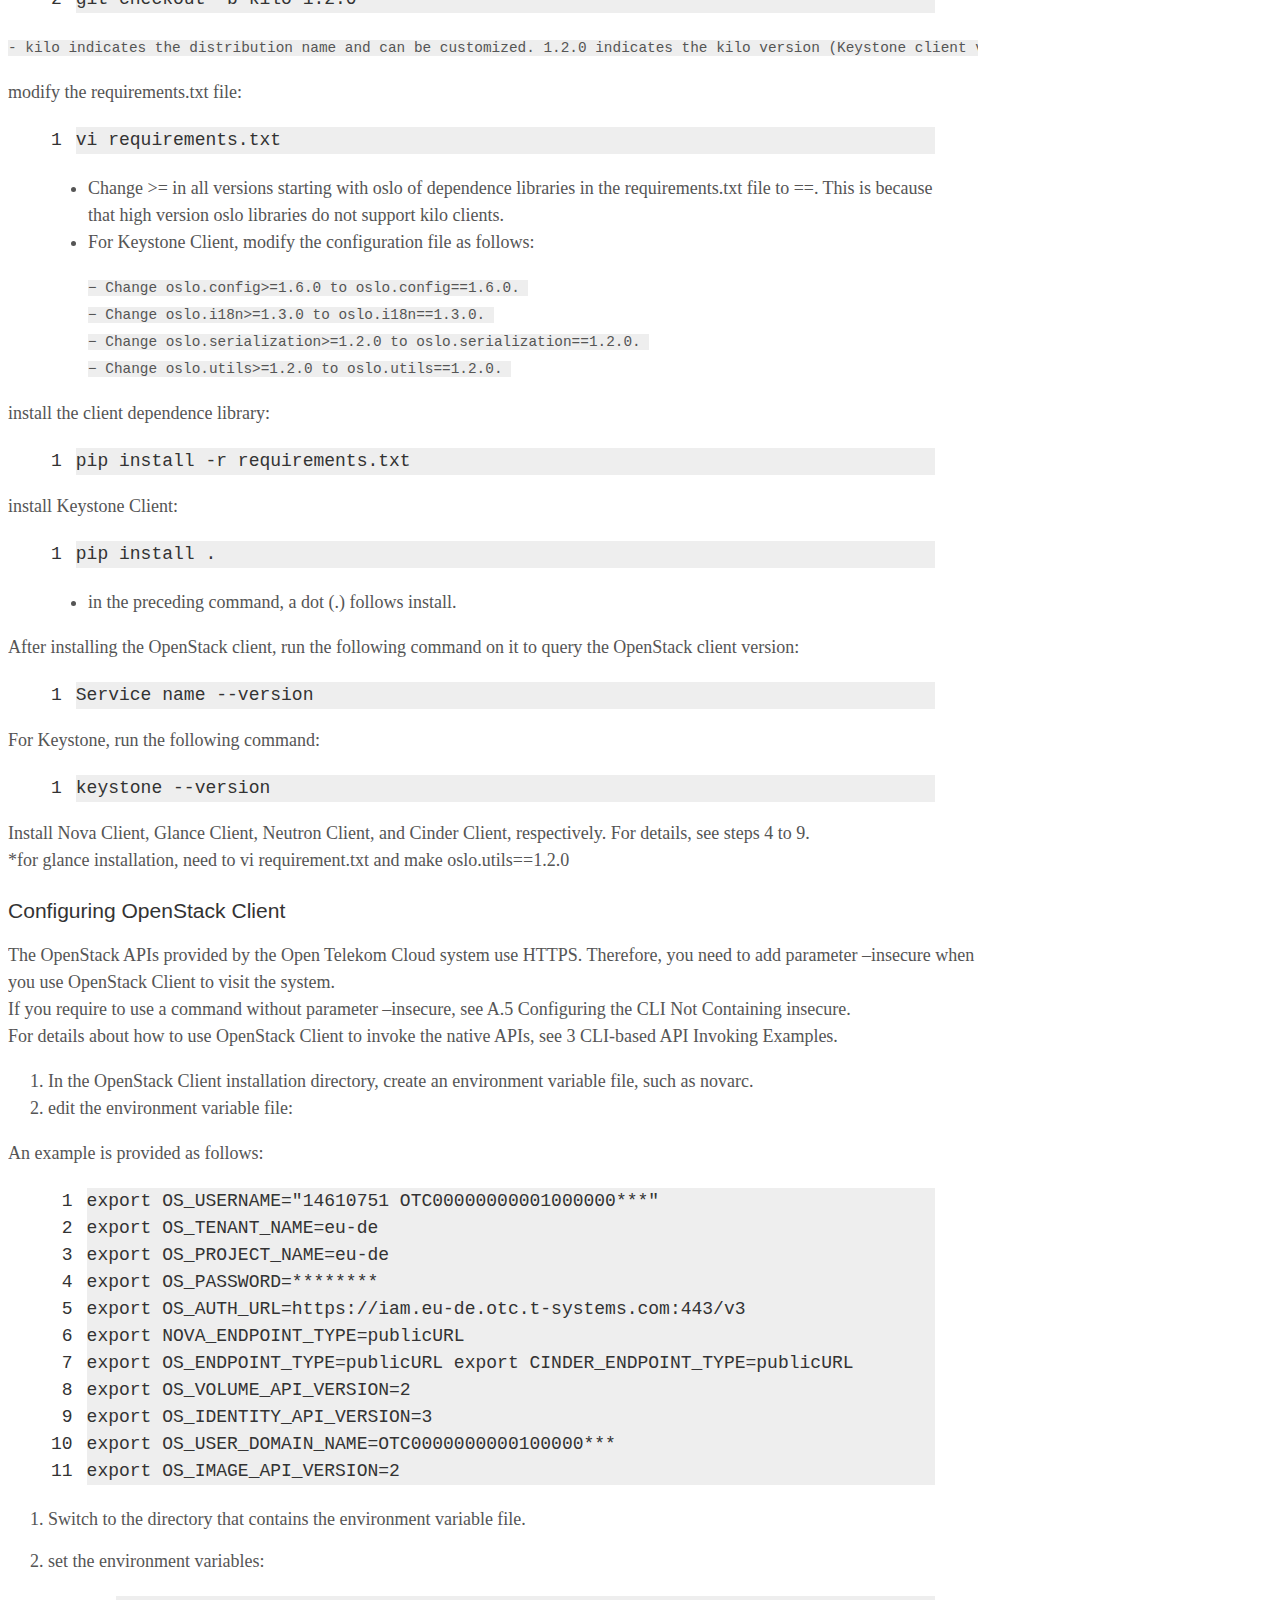
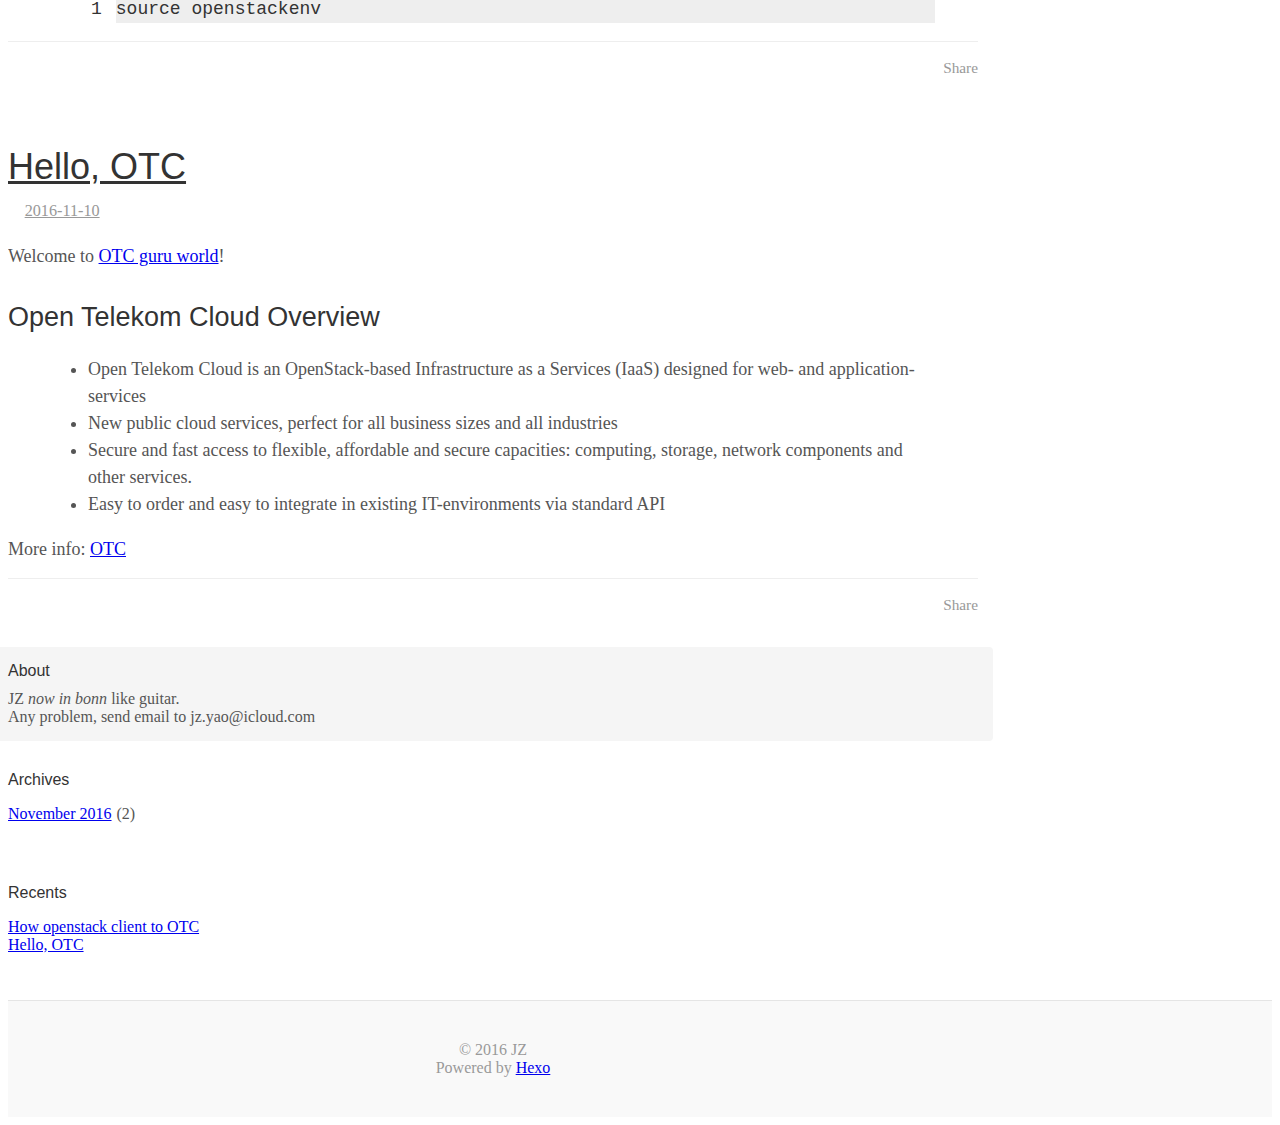
==== commit 12fbebbc: "Site updated: 2016-11-10 11:05:52" ====
--- a/index.html
+++ b/index.html
@@ -75,6 +75,113 @@
         <div class="col-sm-8 blog-main">
           
   
+    <article id="post-How-openstack-client-to-OTC" class="article article-type-post" itemscope itemprop="blogPost">
+
+  <header class="article-header">
+    
+  
+    <h1 itemprop="name">
+      <a class="article-title" href="/2016/11/10/How-openstack-client-to-OTC/">How openstack client to OTC</a>
+    </h1>
+  
+
+
+  </header>
+
+  <div class="article-meta">
+    <div class="article-datetime">
+  <a href="/2016/11/10/How-openstack-client-to-OTC/" class="article-date"><time datetime="2016-11-10T09:34:16.000Z" itemprop="datePublished">2016-11-10</time></a>
+</div>
+
+    
+    
+
+  </div>
+  <div class="article-inner">
+
+    <div class="article-entry" itemprop="articleBody">
+      
+        <h2 id="Connect-to-OTC"><a href="#Connect-to-OTC" class="headerlink" title="Connect to OTC"></a>Connect to OTC</h2><h3 id="Pre-request"><a href="#Pre-request" class="headerlink" title="Pre-request"></a>Pre-request</h3><blockquote>
+<ul>
+<li>Linux environment  </li>
+<li>Access to internet</li>
+</ul>
+</blockquote>
+<h2 id="Obtaining-and-Installing-OpenStack-Clients"><a href="#Obtaining-and-Installing-OpenStack-Clients" class="headerlink" title="Obtaining and Installing OpenStack Clients"></a>Obtaining and Installing OpenStack Clients</h2><p>Install OpenStack Client. The version requirements are as follows: </p>
+<blockquote>
+<ul>
+<li>Nova Client: 2.22.0 </li>
+<li>Cinder Client: 1.1.1 </li>
+<li>Glance Client: 0.15.0 </li>
+<li>Neutron Client: 2.3.11 </li>
+<li>Keystone Client: 1.2.0 </li>
+</ul>
+</blockquote>
+<h3 id="Obtaining-OpenStack-Clients"><a href="#Obtaining-OpenStack-Clients" class="headerlink" title="Obtaining OpenStack Clients"></a>Obtaining OpenStack Clients</h3><p>Nova Client <a href="https://github.com/openstack/python-novaclient.git" target="_blank" rel="external">https://github.com/openstack/python-novaclient.git</a><br>Glance Client <a href="https://github.com/openstack/python-glanceclient.git" target="_blank" rel="external">https://github.com/openstack/python-glanceclient.git</a><br>Neutron Client <a href="https://github.com/openstack/python-neutronclient.git" target="_blank" rel="external">https://github.com/openstack/python-neutronclient.git</a><br>Cinder Client <a href="https://github.com/openstack/python-cinderclient.git" target="_blank" rel="external">https://github.com/openstack/python-cinderclient.git</a><br>Keystone Client <a href="https://github.com/openstack/python-keystoneclient.git" target="_blank" rel="external">https://github.com/openstack/python-keystoneclient.git</a> </p>
+<h3 id="Installing-OpenStack-Clients"><a href="#Installing-OpenStack-Clients" class="headerlink" title="Installing OpenStack Clients"></a>Installing OpenStack Clients</h3><p>When installing an OpenStack client, ensuring that the device where the client is to be installed is accessible to the public network.<br>Install Keystone Client first and then other clients in any sequence. This is because other clients rely on Keystone Client in the kilo version.<br>Log in to the system as user root. </p>
+<p>update the system:<br><figure class="highlight plain"><table><tr><td class="gutter"><pre><div class="line">1</div><div class="line">2</div></pre></td><td class="code"><pre><div class="line">apt-get update </div><div class="line">apt-get upgrade</div></pre></td></tr></table></figure></p>
+<p>install the mandatory components:<br><figure class="highlight plain"><table><tr><td class="gutter"><pre><div class="line">1</div><div class="line">2</div><div class="line">3</div></pre></td><td class="code"><pre><div class="line">apt-get install python-pip </div><div class="line">apt-get install git </div><div class="line">apt-get install python-dev</div></pre></td></tr></table></figure></p>
+<p>On the GIT CLI, run the following command to download Keystone Client source code.<br><figure class="highlight plain"><table><tr><td class="gutter"><pre><div class="line">1</div></pre></td><td class="code"><pre><div class="line">git clone https://github.com/openstack/python-keystoneclient.git</div></pre></td></tr></table></figure></p>
+<p>switch to the kilo version:<br><figure class="highlight plain"><table><tr><td class="gutter"><pre><div class="line">1</div><div class="line">2</div></pre></td><td class="code"><pre><div class="line">cd python-keystoneclient </div><div class="line">git checkout -b kilo 1.2.0</div></pre></td></tr></table></figure></p>
+<pre><code>- kilo indicates the distribution name and can be customized. 1.2.0 indicates the kilo version (Keystone client version) and cannot be changed. 
+</code></pre><p>modify the requirements.txt file:<br><figure class="highlight plain"><table><tr><td class="gutter"><pre><div class="line">1</div></pre></td><td class="code"><pre><div class="line">vi requirements.txt</div></pre></td></tr></table></figure></p>
+<blockquote>
+<ul>
+<li>Change &gt;= in all versions starting with oslo of dependence libraries in the requirements.txt file to ==. This is because that high version oslo libraries do  not support kilo clients. </li>
+<li>For Keystone Client, modify the configuration file as follows: <pre><code>− Change oslo.config&gt;=1.6.0 to oslo.config==1.6.0. 
+− Change oslo.i18n&gt;=1.3.0 to oslo.i18n==1.3.0. 
+− Change oslo.serialization&gt;=1.2.0 to oslo.serialization==1.2.0. 
+− Change oslo.utils&gt;=1.2.0 to oslo.utils==1.2.0. 
+</code></pre></li>
+</ul>
+</blockquote>
+<p>install the client dependence library:<br><figure class="highlight plain"><table><tr><td class="gutter"><pre><div class="line">1</div></pre></td><td class="code"><pre><div class="line">pip install -r requirements.txt</div></pre></td></tr></table></figure></p>
+<p>install Keystone Client:<br><figure class="highlight plain"><table><tr><td class="gutter"><pre><div class="line">1</div></pre></td><td class="code"><pre><div class="line">pip install .</div></pre></td></tr></table></figure></p>
+<blockquote>
+<ul>
+<li>in the preceding command, a dot (.) follows install. </li>
+</ul>
+</blockquote>
+<p>After installing the OpenStack client, run the following command on it to query the OpenStack client version:<br><figure class="highlight plain"><table><tr><td class="gutter"><pre><div class="line">1</div></pre></td><td class="code"><pre><div class="line">Service name --version</div></pre></td></tr></table></figure></p>
+<p>For Keystone, run the following command:<br><figure class="highlight plain"><table><tr><td class="gutter"><pre><div class="line">1</div></pre></td><td class="code"><pre><div class="line">keystone --version</div></pre></td></tr></table></figure></p>
+<p>Install Nova Client, Glance Client, Neutron Client, and Cinder Client, respectively. For details, see steps 4 to 9.<br>*for glance installation, need to vi requirement.txt and make oslo.utils==1.2.0</p>
+<h3 id="Configuring-OpenStack-Client"><a href="#Configuring-OpenStack-Client" class="headerlink" title="Configuring OpenStack Client"></a>Configuring OpenStack Client</h3><p>The OpenStack APIs provided by the Open Telekom Cloud system use HTTPS. Therefore, you need to add parameter –insecure when you use OpenStack Client to visit the system.<br>If you require to use a command without parameter –insecure, see A.5 Configuring the CLI Not Containing insecure.<br>For details about how to use OpenStack Client to invoke the native APIs, see 3 CLI-based API Invoking Examples. </p>
+<ol>
+<li>In the OpenStack Client installation directory, create an environment variable file, such as novarc. </li>
+<li>edit the environment variable file: </li>
+</ol>
+<p>An example is provided as follows:<br><figure class="highlight plain"><table><tr><td class="gutter"><pre><div class="line">1</div><div class="line">2</div><div class="line">3</div><div class="line">4</div><div class="line">5</div><div class="line">6</div><div class="line">7</div><div class="line">8</div><div class="line">9</div><div class="line">10</div><div class="line">11</div></pre></td><td class="code"><pre><div class="line">export OS_USERNAME=&quot;14610751 OTC00000000001000000***&quot; </div><div class="line">export OS_TENANT_NAME=eu-de </div><div class="line">export OS_PROJECT_NAME=eu-de </div><div class="line">export OS_PASSWORD=******** </div><div class="line">export OS_AUTH_URL=https://iam.eu-de.otc.t-systems.com:443/v3 </div><div class="line">export NOVA_ENDPOINT_TYPE=publicURL </div><div class="line">export OS_ENDPOINT_TYPE=publicURL export CINDER_ENDPOINT_TYPE=publicURL </div><div class="line">export OS_VOLUME_API_VERSION=2 </div><div class="line">export OS_IDENTITY_API_VERSION=3 </div><div class="line">export OS_USER_DOMAIN_NAME=OTC0000000000100000*** </div><div class="line">export OS_IMAGE_API_VERSION=2</div></pre></td></tr></table></figure></p>
+<ol>
+<li><p>Switch to the directory that contains the environment variable file. </p>
+</li>
+<li><p>set the environment variables: </p>
+<figure class="highlight plain"><table><tr><td class="gutter"><pre><div class="line">1</div></pre></td><td class="code"><pre><div class="line">source openstackenv</div></pre></td></tr></table></figure>
+</li>
+</ol>
+
+      
+    </div>
+
+    
+      
+
+    
+
+    <footer class="article-footer">
+      <a data-url="https://akgbonn.github.io/2016/11/10/How-openstack-client-to-OTC/" data-id="civc6vi0h0001g0fvbeo80tdm" class="article-share-link">
+        <i class="fa fa-share"></i> Share
+      </a>
+      
+      
+
+    </footer>
+  </div>
+  
+</article>
+
+
+
+  
     <article id="post-Hello-OTC" class="article article-type-post" itemscope itemprop="blogPost">
 
   <header class="article-header">
@@ -121,7 +228,7 @@
     
 
     <footer class="article-footer">
-      <a data-url="https://akgbonn.github.io/2016/11/10/Hello-OTC/" data-id="civc5k4et00000wfvncn0h347" class="article-share-link">
+      <a data-url="https://akgbonn.github.io/2016/11/10/Hello-OTC/" data-id="civc6vi0e0000g0fvrn7sroxo" class="article-share-link">
         <i class="fa fa-share"></i> Share
       </a>
       
@@ -160,7 +267,7 @@
   
   <div class="sidebar-module">
     <h4>Archives</h4>
-    <ul class="sidebar-module-list"><li class="sidebar-module-list-item"><a class="sidebar-module-list-link" href="/archives/2016/11/">November 2016</a><span class="sidebar-module-list-count">1</span></li></ul>
+    <ul class="sidebar-module-list"><li class="sidebar-module-list-item"><a class="sidebar-module-list-link" href="/archives/2016/11/">November 2016</a><span class="sidebar-module-list-count">2</span></li></ul>
   </div>
 
 
@@ -169,6 +276,10 @@
   <div class="sidebar-module">
     <h4>Recents</h4>
     <ul class="sidebar-module-list">
+      
+        <li>
+          <a href="/2016/11/10/How-openstack-client-to-OTC/">How openstack client to OTC</a>
+        </li>
       
         <li>
           <a href="/2016/11/10/Hello-OTC/">Hello, OTC</a>
